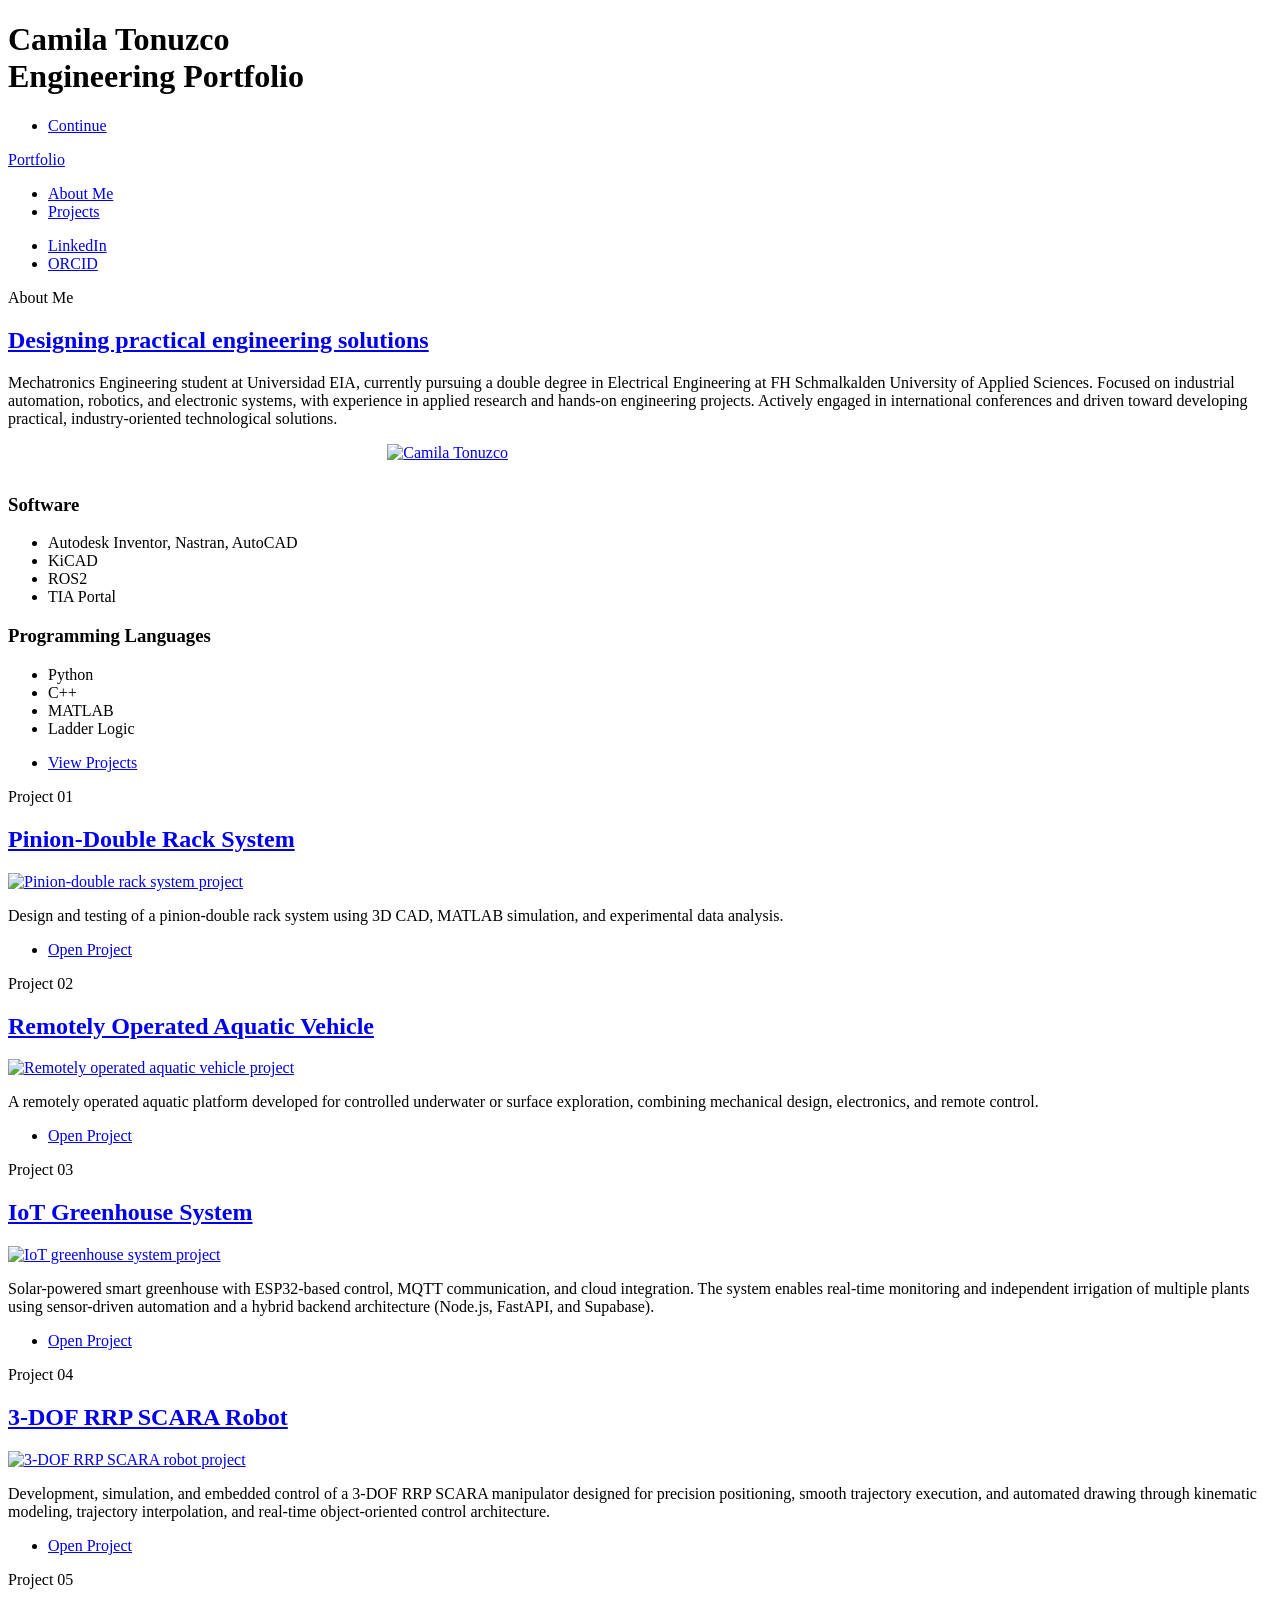
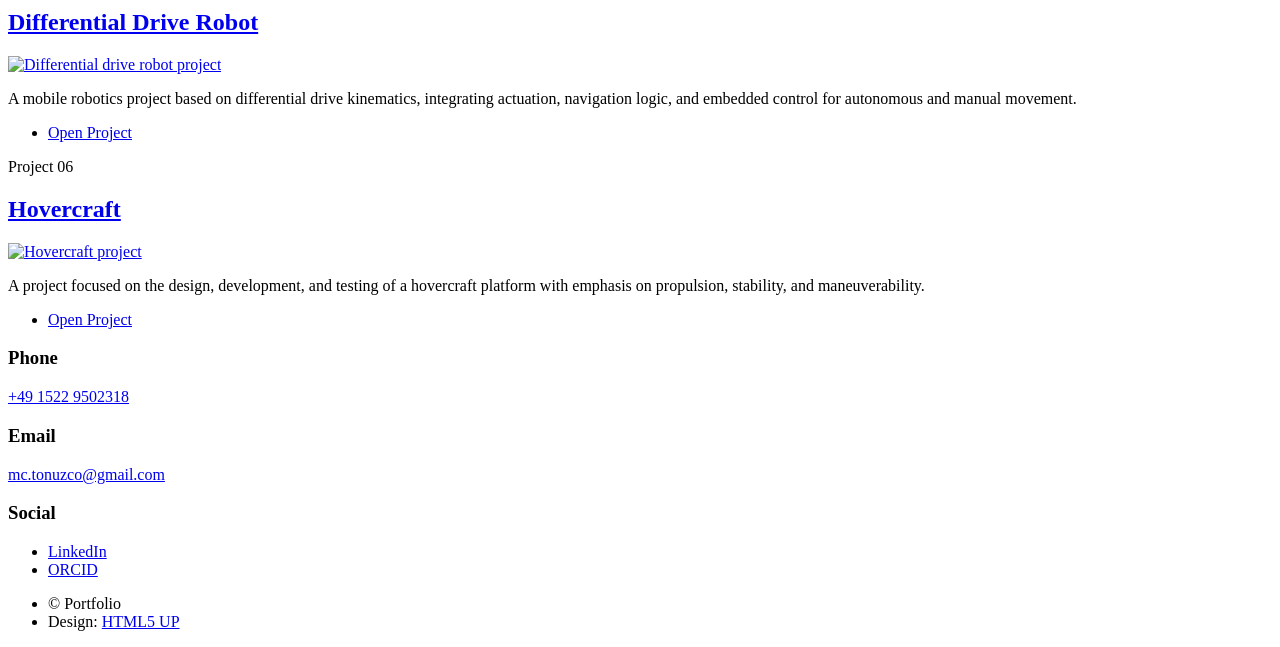
==== index.html @ 1accd260 "Add files via upload initial commit" ====
<!DOCTYPE HTML>
<!--
	Massively by HTML5 UP
	html5up.net | @ajlkn
	Free for personal and commercial use under the CCA 3.0 license (html5up.net/license)
-->
<html>
	<head>
		<title>Engineering Portfolio</title>
		<meta charset="utf-8" />
		<meta name="viewport" content="width=device-width, initial-scale=1, user-scalable=no" />
		<link rel="stylesheet" href="assets/css/main.css" />
		<noscript><link rel="stylesheet" href="assets/css/noscript.css" /></noscript>
	</head>
	<body class="is-preload">

		<!-- Wrapper -->
			<div id="wrapper" class="fade-in">

				<!-- Intro -->
					<div id="intro">
						<h1>Camila Tonuzco<br />
						Engineering Portfolio</h1>
						<ul class="actions">
							<li><a href="#header" class="button icon solid solo fa-arrow-down scrolly">Continue</a></li>
						</ul>
					</div>

				<!-- Header -->
					<header id="header">
						<a href="index.html" class="logo">Portfolio</a>
					</header>

				<!-- Nav -->
					<nav id="nav">
						<ul class="links">
							<li class="active"><a href="index.html">About Me</a></li>
							<li><a href="#projects">Projects</a></li>
						</ul>
						<ul class="icons">
							<li><a href="https://www.linkedin.com/in/camila-tonuzco-818599346" class="icon brands fa-linkedin-in"><span class="label">LinkedIn</span></a></li>
							<li><a href="https://orcid.org/" class="icon brands fa-orcid"><span class="label">ORCID</span></a></li>
						</ul>
					</nav>

				<!-- Main -->
					<div id="main">

						<!-- Featured Post -->
							<article class="post featured" id="about">
								<header class="major">
									<span class="date">About Me</span>
									<h2><a href="#about">Designing practical engineering solutions</a></h2>
									<p>Mechatronics Engineering student at Universidad EIA, currently pursuing a double degree in Electrical Engineering at FH Schmalkalden University of Applied Sciences. Focused on industrial automation, robotics, and electronic systems, with experience in applied research and hands-on engineering projects. Actively engaged in international conferences and driven toward developing practical, industry-oriented technological solutions.</p>
								</header>
								<a href="#projects" class="image main"><img src="images/Yo.jpeg" alt="Camila Tonuzco" style="width: 40%; margin: 0 auto; display: block;" /></a>
								<div class="row" style="margin-top: 2em; text-align: left;">

									<div class="col-6 col-12-small">
										<h3>Software</h3>
										<ul>
											<li>Autodesk Inventor, Nastran, AutoCAD</li>
											<li>KiCAD</li>
											<li>ROS2</li>
											<li>TIA Portal</li>
										</ul>
									</div>

									<div class="col-6 col-12-small">
										<h3>Programming Languages</h3>
										<ul>
											<li>Python</li>
											<li>C++</li>
											<li>MATLAB</li>
											<li>Ladder Logic</li>
										</ul>
									</div>

								</div>
								<ul class="actions special">
									<li><a href="#projects" class="button large scrolly">View Projects</a></li>
								</ul>
							</article>

						<!-- Posts -->
							<section class="posts" id="projects">
								<article>
									<header>
										<span class="date">Project 01</span>
										<h2><a href="pinion-double-rack-system.html">Pinion-Double Rack System</a></h2>
									</header>
									<a href="pinion-double-rack-system.html" class="image fit"><img src="images\pinion_double_rack\RealSystem (1).png" alt="Pinion-double rack system project" /></a>
									<p>Design and testing of a pinion-double rack system using 3D CAD, MATLAB simulation, and experimental data analysis.</p>
									<ul class="actions special">
										<li><a href="pinion-double-rack-system.html" class="button">Open Project</a></li>
									</ul>
								</article>
								<article>
									<header>
										<span class="date">Project 02</span>
										<h2><a href="remotely-operated-aquatic-vehicle.html">Remotely Operated Aquatic Vehicle</a></h2>
									</header>
									<a href="remotely-operated-aquatic-vehicle.html" class="image fit"><img src="images\rov\rovinside (1).jpeg" alt="Remotely operated aquatic vehicle project" /></a>
									<p>A remotely operated aquatic platform developed for controlled underwater or surface exploration, combining mechanical design, electronics, and remote control.</p>
									<ul class="actions special">
										<li><a href="remotely-operated-aquatic-vehicle.html" class="button">Open Project</a></li>
									</ul>
								</article>
								<article>
									<header>
										<span class="date">Project 03</span>
										<h2><a href="iot-greenhouse-system.html">IoT Greenhouse System</a></h2>
									</header>
									<a href="iot-greenhouse-system.html" class="image fit"><img src="images/greenhouse/Greenhouse (1).png" alt="IoT greenhouse system project" /></a>
									<p>Solar-powered smart greenhouse with ESP32-based control, MQTT communication, and cloud integration. The system enables real-time monitoring and independent irrigation of multiple plants using sensor-driven automation and a hybrid backend architecture (Node.js, FastAPI, and Supabase).</p>
									<ul class="actions special">
										<li><a href="iot-greenhouse-system.html" class="button">Open Project</a></li>
									</ul>
								</article>
								<article>
									<header>
										<span class="date">Project 04</span>
										<h2><a href="3-dof-rrp-scara-robot.html">3-DOF RRP SCARA Robot</a></h2>
									</header>
									<a href="3-dof-rrp-scara-robot.html" class="image fit"><img src="images\Scara\Scara2.jpeg" alt="3-DOF RRP SCARA robot project" /></a>
									<p>Development, simulation, and embedded control of a 3-DOF RRP SCARA manipulator designed for precision positioning, smooth trajectory execution, and automated drawing through kinematic modeling, trajectory interpolation, and real-time object-oriented control architecture.</p>
									<ul class="actions special">
										<li><a href="3-dof-rrp-scara-robot.html" class="button">Open Project</a></li>
									</ul>
								</article>
								<article>
									<header>
										<span class="date">Project 05</span>
										<h2><a href="differential-drive-robot.html">Differential Drive Robot</a></h2>
									</header>
									<a href="differential-drive-robot.html" class="image fit"><img src="images\diffdrive\diffdrive.jpeg" alt="Differential drive robot project" /></a>
									<p>A mobile robotics project based on differential drive kinematics, integrating actuation, navigation logic, and embedded control for autonomous and manual movement.</p>
									<ul class="actions special">
										<li><a href="differential-drive-robot.html" class="button">Open Project</a></li>
									</ul>
								</article>
								<article>
									<header>
										<span class="date">Project 06</span>
										<h2><a href="hovercraft.html">Hovercraft</a></h2>
									</header>
									<a href="hovercraft.html" class="image fit"><img src="images/Hovercraft/teamHover (1).jpg" alt="Hovercraft project" /></a>
									<p>A project focused on the design, development, and testing of a hovercraft platform with emphasis on propulsion, stability, and maneuverability.</p>
									<ul class="actions special">
										<li><a href="hovercraft.html" class="button">Open Project</a></li>
									</ul>
								</article>
							</section>

					</div>

				<!-- Footer -->
					<footer id="footer">
						<section class="split contact">
							<section>
								<h3>Phone</h3>
								<p><a href="tel:+4915229502318">+49 1522 9502318</a></p>
							</section>
							<section>
								<h3>Email</h3>
								<p><a href="mailto:mc.tonuzco@gmail.com">mc.tonuzco@gmail.com</a></p>
							</section>
							<section>
								<h3>Social</h3>
								<ul class="icons alt">
									<li><a href="https://www.linkedin.com/in/camila-tonuzco-818599346" class="icon brands alt fa-linkedin-in"><span class="label">LinkedIn</span></a></li>
									<li><a href="https://orcid.org/" class="icon brands alt fa-orcid"><span class="label">ORCID</span></a></li>
								</ul>
							</section>
						</section>
					</footer>

				<!-- Copyright -->
					<div id="copyright">
						<ul><li>&copy; Portfolio</li><li>Design: <a href="https://html5up.net">HTML5 UP</a></li></ul>
					</div>

			</div>

		<!-- Scripts -->
			<script src="assets/js/jquery.min.js"></script>
			<script src="assets/js/jquery.scrollex.min.js"></script>
			<script src="assets/js/jquery.scrolly.min.js"></script>
			<script src="assets/js/browser.min.js"></script>
			<script src="assets/js/breakpoints.min.js"></script>
			<script src="assets/js/util.js"></script>
			<script src="assets/js/main.js"></script>

	</body>
</html>
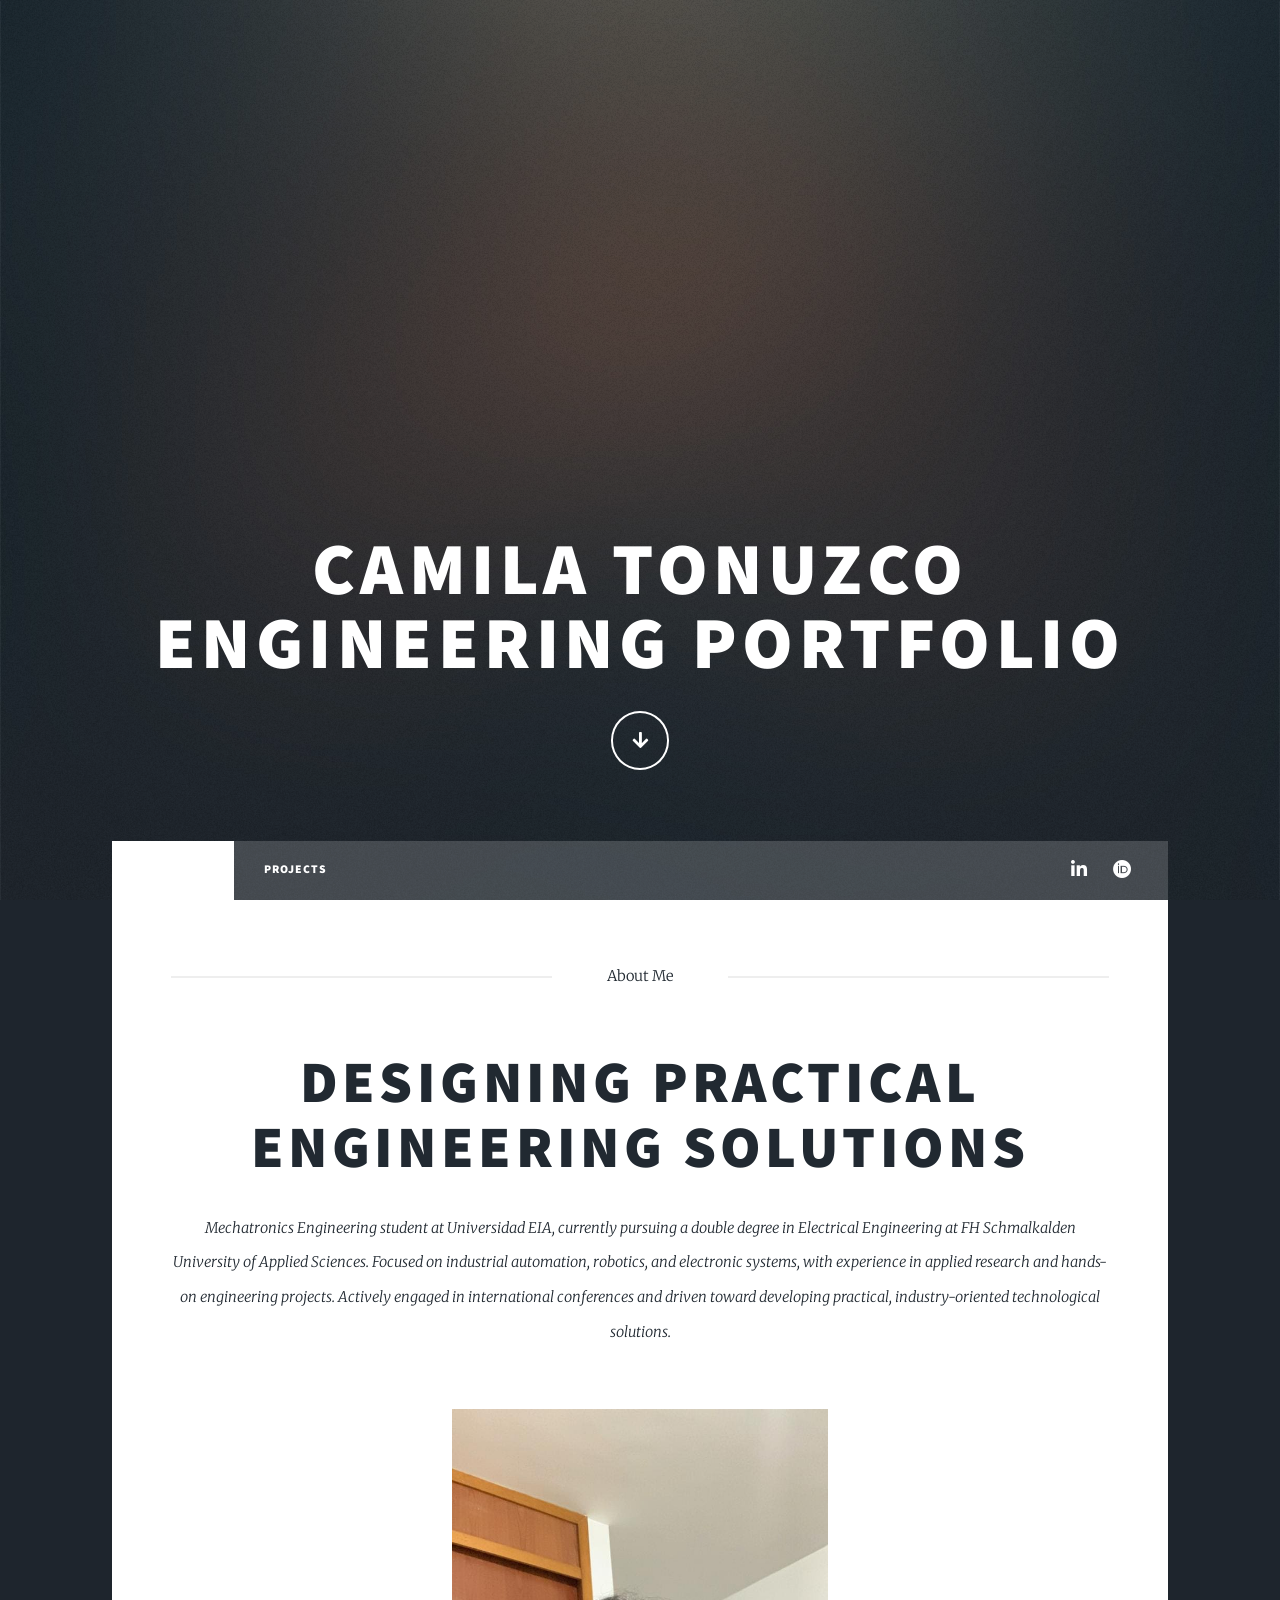
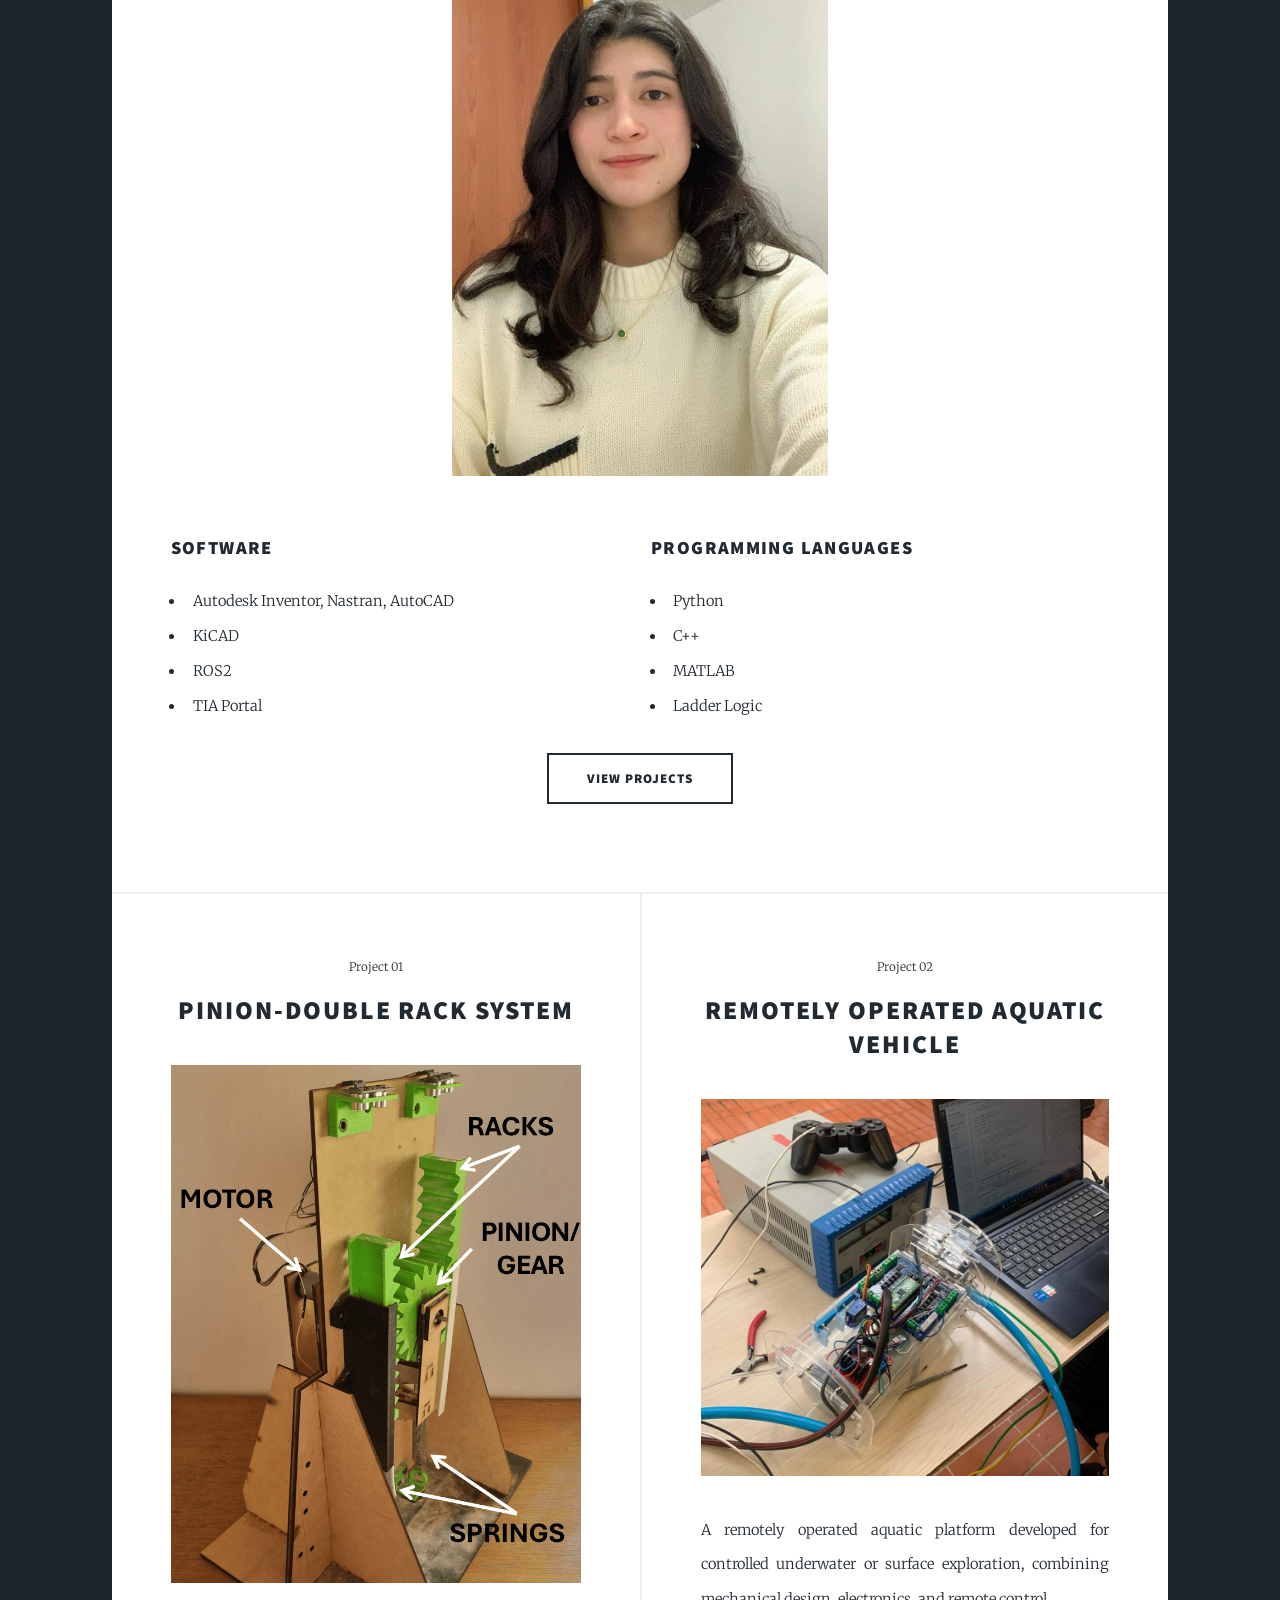
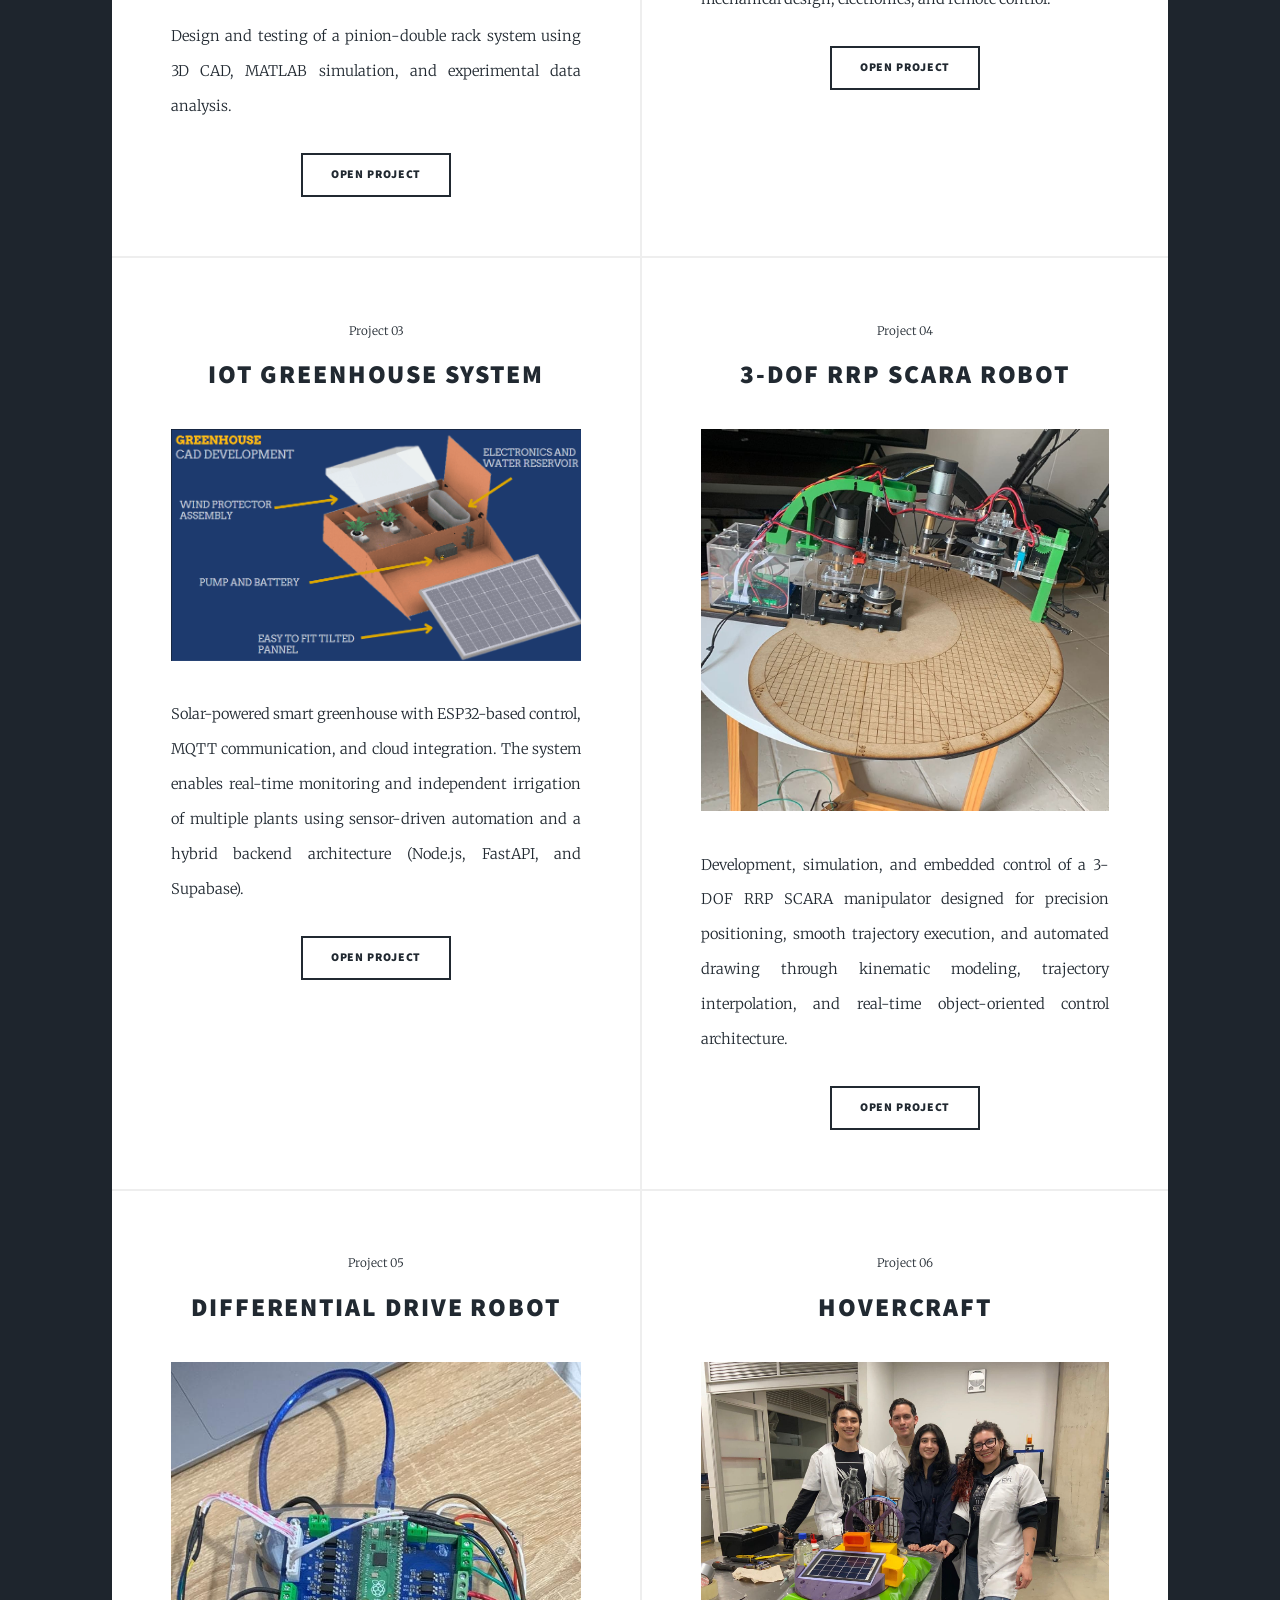
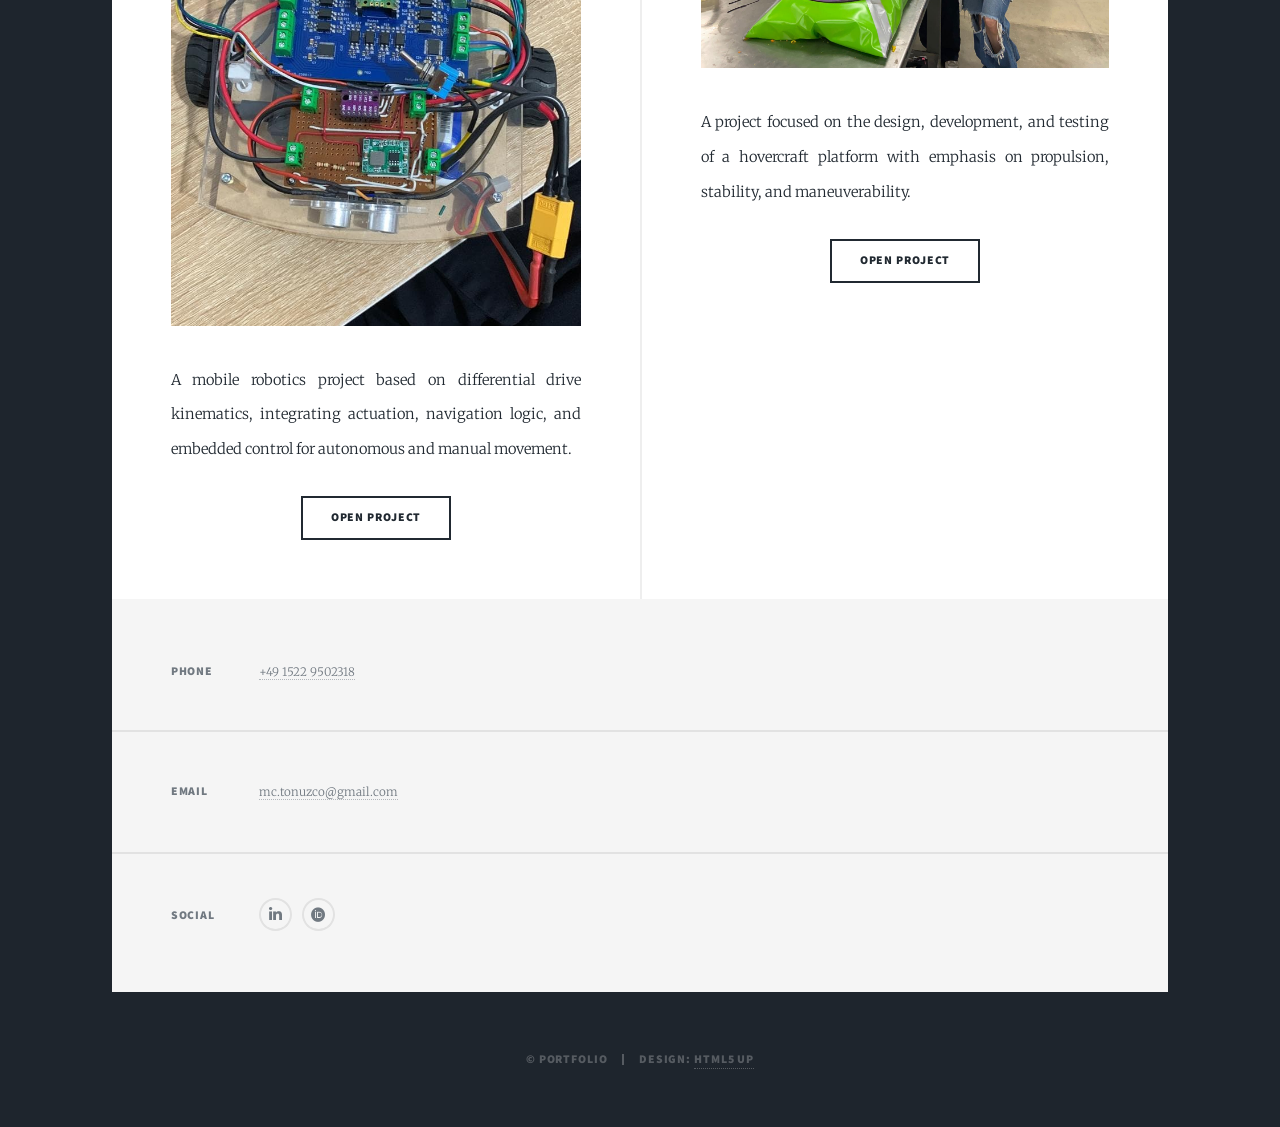
==== commit 988a59ed: "pagina web" ====
--- a/index.html
+++ b/index.html
@@ -89,7 +89,7 @@
 										<span class="date">Project 01</span>
 										<h2><a href="pinion-double-rack-system.html">Pinion-Double Rack System</a></h2>
 									</header>
-									<a href="pinion-double-rack-system.html" class="image fit"><img src="images\pinion_double_rack\RealSystem (1).png" alt="Pinion-double rack system project" /></a>
+									<a href="pinion-double-rack-system.html" class="image fit"><img src="images/pinion_double_rack/RealSystem (1).png" alt="Pinion-double rack system project" /></a>
 									<p>Design and testing of a pinion-double rack system using 3D CAD, MATLAB simulation, and experimental data analysis.</p>
 									<ul class="actions special">
 										<li><a href="pinion-double-rack-system.html" class="button">Open Project</a></li>
@@ -100,7 +100,7 @@
 										<span class="date">Project 02</span>
 										<h2><a href="remotely-operated-aquatic-vehicle.html">Remotely Operated Aquatic Vehicle</a></h2>
 									</header>
-									<a href="remotely-operated-aquatic-vehicle.html" class="image fit"><img src="images\rov\rovinside (1).jpeg" alt="Remotely operated aquatic vehicle project" /></a>
+									<a href="remotely-operated-aquatic-vehicle.html" class="image fit"><img src="images/rov/rovinside (1).jpeg" alt="Remotely operated aquatic vehicle project" /></a>
 									<p>A remotely operated aquatic platform developed for controlled underwater or surface exploration, combining mechanical design, electronics, and remote control.</p>
 									<ul class="actions special">
 										<li><a href="remotely-operated-aquatic-vehicle.html" class="button">Open Project</a></li>
@@ -122,7 +122,7 @@
 										<span class="date">Project 04</span>
 										<h2><a href="3-dof-rrp-scara-robot.html">3-DOF RRP SCARA Robot</a></h2>
 									</header>
-									<a href="3-dof-rrp-scara-robot.html" class="image fit"><img src="images\Scara\Scara2.jpeg" alt="3-DOF RRP SCARA robot project" /></a>
+									<a href="3-dof-rrp-scara-robot.html" class="image fit"><img src="images/Scara/Scara2.jpeg" alt="3-DOF RRP SCARA robot project" /></a>
 									<p>Development, simulation, and embedded control of a 3-DOF RRP SCARA manipulator designed for precision positioning, smooth trajectory execution, and automated drawing through kinematic modeling, trajectory interpolation, and real-time object-oriented control architecture.</p>
 									<ul class="actions special">
 										<li><a href="3-dof-rrp-scara-robot.html" class="button">Open Project</a></li>
@@ -133,7 +133,7 @@
 										<span class="date">Project 05</span>
 										<h2><a href="differential-drive-robot.html">Differential Drive Robot</a></h2>
 									</header>
-									<a href="differential-drive-robot.html" class="image fit"><img src="images\diffdrive\diffdrive.jpeg" alt="Differential drive robot project" /></a>
+									<a href="differential-drive-robot.html" class="image fit"><img src="images/diffdrive/diffdrive.jpeg" alt="Differential drive robot project" /></a>
 									<p>A mobile robotics project based on differential drive kinematics, integrating actuation, navigation logic, and embedded control for autonomous and manual movement.</p>
 									<ul class="actions special">
 										<li><a href="differential-drive-robot.html" class="button">Open Project</a></li>
--- a/assets/css/main.css
+++ b/assets/css/main.css
@@ -0,0 +1,4724 @@
+@import url(fontawesome-all.min.css);
+@import url("https://fonts.googleapis.com/css?family=Merriweather:300,700,300italic,700italic|Source+Sans+Pro:900");
+
+/*
+	Massively by HTML5 UP
+	html5up.net | @ajlkn
+	Free for personal and commercial use under the CCA 3.0 license (html5up.net/license)
+*/
+
+html, body, div, span, applet, object,
+iframe, h1, h2, h3, h4, h5, h6, p, blockquote,
+pre, a, abbr, acronym, address, big, cite,
+code, del, dfn, em, img, ins, kbd, q, s, samp,
+small, strike, strong, sub, sup, tt, var, b,
+u, i, center, dl, dt, dd, ol, ul, li, fieldset,
+form, label, legend, table, caption, tbody,
+tfoot, thead, tr, th, td, article, aside,
+canvas, details, embed, figure, figcaption,
+footer, header, hgroup, menu, nav, output, ruby,
+section, summary, time, mark, audio, video {
+	margin: 0;
+	padding: 0;
+	border: 0;
+	font-size: 100%;
+	font: inherit;
+	vertical-align: baseline;}
+
+article, aside, details, figcaption, figure,
+footer, header, hgroup, menu, nav, section {
+	display: block;}
+
+body {
+	line-height: 1;
+}
+
+ol, ul {
+	list-style: none;
+}
+
+blockquote, q {
+	quotes: none;
+}
+
+	blockquote:before, blockquote:after, q:before, q:after {
+		content: '';
+		content: none;
+	}
+
+table {
+	border-collapse: collapse;
+	border-spacing: 0;
+}
+
+body {
+	-webkit-text-size-adjust: none;
+}
+
+mark {
+	background-color: transparent;
+	color: inherit;
+}
+
+input::-moz-focus-inner {
+	border: 0;
+	padding: 0;
+}
+
+input, select, textarea {
+	-moz-appearance: none;
+	-webkit-appearance: none;
+	-ms-appearance: none;
+	appearance: none;
+}
+
+/* Basic */
+
+	@-ms-viewport {
+		width: device-width;
+	}
+
+	body {
+		-ms-overflow-style: scrollbar;
+	}
+
+	@media screen and (max-width: 480px) {
+
+		html, body {
+			min-width: 320px;
+		}
+
+	}
+
+	html {
+		box-sizing: border-box;
+	}
+
+	*, *:before, *:after {
+		box-sizing: inherit;
+	}
+
+	body {
+		background-color: #1e252d;
+	}
+
+		body.is-preload *, body.is-preload *:before, body.is-preload *:after {
+			-moz-animation: none !important;
+			-webkit-animation: none !important;
+			-ms-animation: none !important;
+			animation: none !important;
+			-moz-transition: none !important;
+			-webkit-transition: none !important;
+			-ms-transition: none !important;
+			transition: none !important;
+		}
+
+/* Type */
+
+	html {
+		font-size: 16pt;
+	}
+
+		@media screen and (max-width: 1680px) {
+
+			html {
+				font-size: 12pt;
+			}
+
+		}
+
+		@media screen and (max-width: 1280px) {
+
+			html {
+				font-size: 11pt;
+			}
+
+		}
+
+		@media screen and (max-width: 360px) {
+
+			html {
+				font-size: 10pt;
+			}
+
+		}
+
+	body {
+		color: #212931;
+	}
+
+	body, input, select, textarea {
+		font-family: "Merriweather", Georgia, serif;
+		font-weight: 300;
+		font-size: 1rem;
+		line-height: 2.375;
+	}
+
+	a {
+		-moz-transition: color 0.2s ease-in-out, background-color 0.2s ease-in-out, border-color 0.2s ease-in-out, box-shadow 0.2s ease-in-out;
+		-webkit-transition: color 0.2s ease-in-out, background-color 0.2s ease-in-out, border-color 0.2s ease-in-out, box-shadow 0.2s ease-in-out;
+		-ms-transition: color 0.2s ease-in-out, background-color 0.2s ease-in-out, border-color 0.2s ease-in-out, box-shadow 0.2s ease-in-out;
+		transition: color 0.2s ease-in-out, background-color 0.2s ease-in-out, border-color 0.2s ease-in-out, box-shadow 0.2s ease-in-out;
+		border-bottom: dotted 1px;
+		text-decoration: none;
+	}
+
+		a:hover {
+			border-bottom-color: transparent;
+		}
+
+	strong, b {
+		font-weight: 600;
+	}
+
+	em, i {
+		font-style: italic;
+	}
+
+	p {
+		text-align: justify;
+		margin: 0 0 2rem 0;
+	}
+
+	h1, h2, h3, h4, h5, h6 {
+		font-family: "Source Sans Pro", Helvetica, sans-serif;
+		font-weight: 900;
+		line-height: 1.5;
+		letter-spacing: 0.075em;
+		text-transform: uppercase;
+		margin: 0 0 1rem 0;
+	}
+
+		h1 a, h2 a, h3 a, h4 a, h5 a, h6 a {
+			border-bottom: 0;
+			color: inherit;
+			text-decoration: none;
+		}
+
+	h1 {
+		font-size: 4rem;
+		line-height: 1.1;
+		margin: 0 0 2rem 0;
+	}
+
+	h2 {
+		font-size: 1.75rem;
+		line-height: 1.3;
+		margin: 0 0 1.5rem 0;
+	}
+
+	h3 {
+		font-size: 1.25rem;
+		margin: 0 0 1.5rem 0;
+	}
+
+	h4 {
+		font-size: 1rem;
+	}
+
+	h5 {
+		font-size: 0.9rem;
+	}
+
+	h6 {
+		font-size: 0.8rem;
+	}
+
+	sub {
+		font-size: 0.8rem;
+		position: relative;
+		top: 0.5rem;
+	}
+
+	sup {
+		font-size: 0.8rem;
+		position: relative;
+		top: -0.5rem;
+	}
+
+	blockquote {
+		border-left: solid 4px;
+		font-style: italic;
+		margin: 0 0 2rem 0;
+		padding: 0.5rem 0 0.5rem 2rem;
+	}
+
+	code {
+		border: solid 2px;
+		font-family: "Courier New", monospace;
+		font-size: 0.9rem;
+		margin: 0 0.25rem;
+		padding: 0.25rem 0.65rem;
+	}
+
+	pre {
+		-webkit-overflow-scrolling: touch;
+		font-family: "Courier New", monospace;
+		font-size: 0.9rem;
+		margin: 0 0 2rem 0;
+	}
+
+		pre code {
+			display: block;
+			line-height: 1.75;
+			padding: 1rem 1.5rem;
+			overflow-x: auto;
+		}
+
+	hr {
+		border: 0;
+		border-bottom: solid 2px;
+		margin: 3rem 0;
+	}
+
+		hr.major {
+			margin: 5rem 0;
+		}
+
+	.align-left {
+		text-align: left;
+	}
+
+	.align-center {
+		text-align: center;
+	}
+
+	.align-right {
+		text-align: right;
+	}
+
+	input, select, textarea {
+		color: #212931;
+	}
+
+	a {
+		color: #212931;
+		border-bottom-color: rgba(33, 41, 49, 0.5);
+	}
+
+		a:hover {
+			border-bottom-color: transparent;
+			color: #18bfef !important;
+		}
+
+	strong, b {
+		color: #212931;
+	}
+
+	h1, h2, h3, h4, h5, h6 {
+		color: #212931;
+	}
+
+	blockquote {
+		border-left-color: #eeeeee;
+	}
+
+	code {
+		background: rgba(220, 220, 220, 0.25);
+		border-color: #eeeeee;
+	}
+
+	hr {
+		border-bottom-color: #eeeeee;
+	}
+
+/* Row */
+
+	.row {
+		display: flex;
+		flex-wrap: wrap;
+		box-sizing: border-box;
+		align-items: stretch;
+	}
+
+		.row > * {
+			box-sizing: border-box;
+		}
+
+		.row.gtr-uniform > * > :last-child {
+			margin-bottom: 0;
+		}
+
+		.row.aln-left {
+			justify-content: flex-start;
+		}
+
+		.row.aln-center {
+			justify-content: center;
+		}
+
+		.row.aln-right {
+			justify-content: flex-end;
+		}
+
+		.row.aln-top {
+			align-items: flex-start;
+		}
+
+		.row.aln-middle {
+			align-items: center;
+		}
+
+		.row.aln-bottom {
+			align-items: flex-end;
+		}
+
+		.row > .imp {
+			order: -1;
+		}
+
+		.row > .col-1 {
+			width: 8.33333%;
+		}
+
+		.row > .off-1 {
+			margin-left: 8.33333%;
+		}
+
+		.row > .col-2 {
+			width: 16.66667%;
+		}
+
+		.row > .off-2 {
+			margin-left: 16.66667%;
+		}
+
+		.row > .col-3 {
+			width: 25%;
+		}
+
+		.row > .off-3 {
+			margin-left: 25%;
+		}
+
+		.row > .col-4 {
+			width: 33.33333%;
+		}
+
+		.row > .off-4 {
+			margin-left: 33.33333%;
+		}
+
+		.row > .col-5 {
+			width: 41.66667%;
+		}
+
+		.row > .off-5 {
+			margin-left: 41.66667%;
+		}
+
+		.row > .col-6 {
+			width: 50%;
+		}
+
+		.row > .off-6 {
+			margin-left: 50%;
+		}
+
+		.row > .col-7 {
+			width: 58.33333%;
+		}
+
+		.row > .off-7 {
+			margin-left: 58.33333%;
+		}
+
+		.row > .col-8 {
+			width: 66.66667%;
+		}
+
+		.row > .off-8 {
+			margin-left: 66.66667%;
+		}
+
+		.row > .col-9 {
+			width: 75%;
+		}
+
+		.row > .off-9 {
+			margin-left: 75%;
+		}
+
+		.row > .col-10 {
+			width: 83.33333%;
+		}
+
+		.row > .off-10 {
+			margin-left: 83.33333%;
+		}
+
+		.row > .col-11 {
+			width: 91.66667%;
+		}
+
+		.row > .off-11 {
+			margin-left: 91.66667%;
+		}
+
+		.row > .col-12 {
+			width: 100%;
+		}
+
+		.row > .off-12 {
+			margin-left: 100%;
+		}
+
+		.row.gtr-0 {
+			margin-top: 0;
+			margin-left: 0rem;
+		}
+
+			.row.gtr-0 > * {
+				padding: 0 0 0 0rem;
+			}
+
+			.row.gtr-0.gtr-uniform {
+				margin-top: 0rem;
+			}
+
+				.row.gtr-0.gtr-uniform > * {
+					padding-top: 0rem;
+				}
+
+		.row.gtr-25 {
+			margin-top: 0;
+			margin-left: -0.375rem;
+		}
+
+			.row.gtr-25 > * {
+				padding: 0 0 0 0.375rem;
+			}
+
+			.row.gtr-25.gtr-uniform {
+				margin-top: -0.375rem;
+			}
+
+				.row.gtr-25.gtr-uniform > * {
+					padding-top: 0.375rem;
+				}
+
+		.row.gtr-50 {
+			margin-top: 0;
+			margin-left: -0.75rem;
+		}
+
+			.row.gtr-50 > * {
+				padding: 0 0 0 0.75rem;
+			}
+
+			.row.gtr-50.gtr-uniform {
+				margin-top: -0.75rem;
+			}
+
+				.row.gtr-50.gtr-uniform > * {
+					padding-top: 0.75rem;
+				}
+
+		.row {
+			margin-top: 0;
+			margin-left: -1.5rem;
+		}
+
+			.row > * {
+				padding: 0 0 0 1.5rem;
+			}
+
+			.row.gtr-uniform {
+				margin-top: -1.5rem;
+			}
+
+				.row.gtr-uniform > * {
+					padding-top: 1.5rem;
+				}
+
+		.row.gtr-150 {
+			margin-top: 0;
+			margin-left: -2.25rem;
+		}
+
+			.row.gtr-150 > * {
+				padding: 0 0 0 2.25rem;
+			}
+
+			.row.gtr-150.gtr-uniform {
+				margin-top: -2.25rem;
+			}
+
+				.row.gtr-150.gtr-uniform > * {
+					padding-top: 2.25rem;
+				}
+
+		.row.gtr-200 {
+			margin-top: 0;
+			margin-left: -3rem;
+		}
+
+			.row.gtr-200 > * {
+				padding: 0 0 0 3rem;
+			}
+
+			.row.gtr-200.gtr-uniform {
+				margin-top: -3rem;
+			}
+
+				.row.gtr-200.gtr-uniform > * {
+					padding-top: 3rem;
+				}
+
+		@media screen and (max-width: 1680px) {
+
+			.row {
+				display: flex;
+				flex-wrap: wrap;
+				box-sizing: border-box;
+				align-items: stretch;
+			}
+
+				.row > * {
+					box-sizing: border-box;
+				}
+
+				.row.gtr-uniform > * > :last-child {
+					margin-bottom: 0;
+				}
+
+				.row.aln-left {
+					justify-content: flex-start;
+				}
+
+				.row.aln-center {
+					justify-content: center;
+				}
+
+				.row.aln-right {
+					justify-content: flex-end;
+				}
+
+				.row.aln-top {
+					align-items: flex-start;
+				}
+
+				.row.aln-middle {
+					align-items: center;
+				}
+
+				.row.aln-bottom {
+					align-items: flex-end;
+				}
+
+				.row > .imp-xlarge {
+					order: -1;
+				}
+
+				.row > .col-1-xlarge {
+					width: 8.33333%;
+				}
+
+				.row > .off-1-xlarge {
+					margin-left: 8.33333%;
+				}
+
+				.row > .col-2-xlarge {
+					width: 16.66667%;
+				}
+
+				.row > .off-2-xlarge {
+					margin-left: 16.66667%;
+				}
+
+				.row > .col-3-xlarge {
+					width: 25%;
+				}
+
+				.row > .off-3-xlarge {
+					margin-left: 25%;
+				}
+
+				.row > .col-4-xlarge {
+					width: 33.33333%;
+				}
+
+				.row > .off-4-xlarge {
+					margin-left: 33.33333%;
+				}
+
+				.row > .col-5-xlarge {
+					width: 41.66667%;
+				}
+
+				.row > .off-5-xlarge {
+					margin-left: 41.66667%;
+				}
+
+				.row > .col-6-xlarge {
+					width: 50%;
+				}
+
+				.row > .off-6-xlarge {
+					margin-left: 50%;
+				}
+
+				.row > .col-7-xlarge {
+					width: 58.33333%;
+				}
+
+				.row > .off-7-xlarge {
+					margin-left: 58.33333%;
+				}
+
+				.row > .col-8-xlarge {
+					width: 66.66667%;
+				}
+
+				.row > .off-8-xlarge {
+					margin-left: 66.66667%;
+				}
+
+				.row > .col-9-xlarge {
+					width: 75%;
+				}
+
+				.row > .off-9-xlarge {
+					margin-left: 75%;
+				}
+
+				.row > .col-10-xlarge {
+					width: 83.33333%;
+				}
+
+				.row > .off-10-xlarge {
+					margin-left: 83.33333%;
+				}
+
+				.row > .col-11-xlarge {
+					width: 91.66667%;
+				}
+
+				.row > .off-11-xlarge {
+					margin-left: 91.66667%;
+				}
+
+				.row > .col-12-xlarge {
+					width: 100%;
+				}
+
+				.row > .off-12-xlarge {
+					margin-left: 100%;
+				}
+
+				.row.gtr-0 {
+					margin-top: 0;
+					margin-left: 0rem;
+				}
+
+					.row.gtr-0 > * {
+						padding: 0 0 0 0rem;
+					}
+
+					.row.gtr-0.gtr-uniform {
+						margin-top: 0rem;
+					}
+
+						.row.gtr-0.gtr-uniform > * {
+							padding-top: 0rem;
+						}
+
+				.row.gtr-25 {
+					margin-top: 0;
+					margin-left: -0.375rem;
+				}
+
+					.row.gtr-25 > * {
+						padding: 0 0 0 0.375rem;
+					}
+
+					.row.gtr-25.gtr-uniform {
+						margin-top: -0.375rem;
+					}
+
+						.row.gtr-25.gtr-uniform > * {
+							padding-top: 0.375rem;
+						}
+
+				.row.gtr-50 {
+					margin-top: 0;
+					margin-left: -0.75rem;
+				}
+
+					.row.gtr-50 > * {
+						padding: 0 0 0 0.75rem;
+					}
+
+					.row.gtr-50.gtr-uniform {
+						margin-top: -0.75rem;
+					}
+
+						.row.gtr-50.gtr-uniform > * {
+							padding-top: 0.75rem;
+						}
+
+				.row {
+					margin-top: 0;
+					margin-left: -1.5rem;
+				}
+
+					.row > * {
+						padding: 0 0 0 1.5rem;
+					}
+
+					.row.gtr-uniform {
+						margin-top: -1.5rem;
+					}
+
+						.row.gtr-uniform > * {
+							padding-top: 1.5rem;
+						}
+
+				.row.gtr-150 {
+					margin-top: 0;
+					margin-left: -2.25rem;
+				}
+
+					.row.gtr-150 > * {
+						padding: 0 0 0 2.25rem;
+					}
+
+					.row.gtr-150.gtr-uniform {
+						margin-top: -2.25rem;
+					}
+
+						.row.gtr-150.gtr-uniform > * {
+							padding-top: 2.25rem;
+						}
+
+				.row.gtr-200 {
+					margin-top: 0;
+					margin-left: -3rem;
+				}
+
+					.row.gtr-200 > * {
+						padding: 0 0 0 3rem;
+					}
+
+					.row.gtr-200.gtr-uniform {
+						margin-top: -3rem;
+					}
+
+						.row.gtr-200.gtr-uniform > * {
+							padding-top: 3rem;
+						}
+
+		}
+
+		@media screen and (max-width: 1280px) {
+
+			.row {
+				display: flex;
+				flex-wrap: wrap;
+				box-sizing: border-box;
+				align-items: stretch;
+			}
+
+				.row > * {
+					box-sizing: border-box;
+				}
+
+				.row.gtr-uniform > * > :last-child {
+					margin-bottom: 0;
+				}
+
+				.row.aln-left {
+					justify-content: flex-start;
+				}
+
+				.row.aln-center {
+					justify-content: center;
+				}
+
+				.row.aln-right {
+					justify-content: flex-end;
+				}
+
+				.row.aln-top {
+					align-items: flex-start;
+				}
+
+				.row.aln-middle {
+					align-items: center;
+				}
+
+				.row.aln-bottom {
+					align-items: flex-end;
+				}
+
+				.row > .imp-large {
+					order: -1;
+				}
+
+				.row > .col-1-large {
+					width: 8.33333%;
+				}
+
+				.row > .off-1-large {
+					margin-left: 8.33333%;
+				}
+
+				.row > .col-2-large {
+					width: 16.66667%;
+				}
+
+				.row > .off-2-large {
+					margin-left: 16.66667%;
+				}
+
+				.row > .col-3-large {
+					width: 25%;
+				}
+
+				.row > .off-3-large {
+					margin-left: 25%;
+				}
+
+				.row > .col-4-large {
+					width: 33.33333%;
+				}
+
+				.row > .off-4-large {
+					margin-left: 33.33333%;
+				}
+
+				.row > .col-5-large {
+					width: 41.66667%;
+				}
+
+				.row > .off-5-large {
+					margin-left: 41.66667%;
+				}
+
+				.row > .col-6-large {
+					width: 50%;
+				}
+
+				.row > .off-6-large {
+					margin-left: 50%;
+				}
+
+				.row > .col-7-large {
+					width: 58.33333%;
+				}
+
+				.row > .off-7-large {
+					margin-left: 58.33333%;
+				}
+
+				.row > .col-8-large {
+					width: 66.66667%;
+				}
+
+				.row > .off-8-large {
+					margin-left: 66.66667%;
+				}
+
+				.row > .col-9-large {
+					width: 75%;
+				}
+
+				.row > .off-9-large {
+					margin-left: 75%;
+				}
+
+				.row > .col-10-large {
+					width: 83.33333%;
+				}
+
+				.row > .off-10-large {
+					margin-left: 83.33333%;
+				}
+
+				.row > .col-11-large {
+					width: 91.66667%;
+				}
+
+				.row > .off-11-large {
+					margin-left: 91.66667%;
+				}
+
+				.row > .col-12-large {
+					width: 100%;
+				}
+
+				.row > .off-12-large {
+					margin-left: 100%;
+				}
+
+				.row.gtr-0 {
+					margin-top: 0;
+					margin-left: 0rem;
+				}
+
+					.row.gtr-0 > * {
+						padding: 0 0 0 0rem;
+					}
+
+					.row.gtr-0.gtr-uniform {
+						margin-top: 0rem;
+					}
+
+						.row.gtr-0.gtr-uniform > * {
+							padding-top: 0rem;
+						}
+
+				.row.gtr-25 {
+					margin-top: 0;
+					margin-left: -0.375rem;
+				}
+
+					.row.gtr-25 > * {
+						padding: 0 0 0 0.375rem;
+					}
+
+					.row.gtr-25.gtr-uniform {
+						margin-top: -0.375rem;
+					}
+
+						.row.gtr-25.gtr-uniform > * {
+							padding-top: 0.375rem;
+						}
+
+				.row.gtr-50 {
+					margin-top: 0;
+					margin-left: -0.75rem;
+				}
+
+					.row.gtr-50 > * {
+						padding: 0 0 0 0.75rem;
+					}
+
+					.row.gtr-50.gtr-uniform {
+						margin-top: -0.75rem;
+					}
+
+						.row.gtr-50.gtr-uniform > * {
+							padding-top: 0.75rem;
+						}
+
+				.row {
+					margin-top: 0;
+					margin-left: -1.5rem;
+				}
+
+					.row > * {
+						padding: 0 0 0 1.5rem;
+					}
+
+					.row.gtr-uniform {
+						margin-top: -1.5rem;
+					}
+
+						.row.gtr-uniform > * {
+							padding-top: 1.5rem;
+						}
+
+				.row.gtr-150 {
+					margin-top: 0;
+					margin-left: -2.25rem;
+				}
+
+					.row.gtr-150 > * {
+						padding: 0 0 0 2.25rem;
+					}
+
+					.row.gtr-150.gtr-uniform {
+						margin-top: -2.25rem;
+					}
+
+						.row.gtr-150.gtr-uniform > * {
+							padding-top: 2.25rem;
+						}
+
+				.row.gtr-200 {
+					margin-top: 0;
+					margin-left: -3rem;
+				}
+
+					.row.gtr-200 > * {
+						padding: 0 0 0 3rem;
+					}
+
+					.row.gtr-200.gtr-uniform {
+						margin-top: -3rem;
+					}
+
+						.row.gtr-200.gtr-uniform > * {
+							padding-top: 3rem;
+						}
+
+		}
+
+		@media screen and (max-width: 980px) {
+
+			.row {
+				display: flex;
+				flex-wrap: wrap;
+				box-sizing: border-box;
+				align-items: stretch;
+			}
+
+				.row > * {
+					box-sizing: border-box;
+				}
+
+				.row.gtr-uniform > * > :last-child {
+					margin-bottom: 0;
+				}
+
+				.row.aln-left {
+					justify-content: flex-start;
+				}
+
+				.row.aln-center {
+					justify-content: center;
+				}
+
+				.row.aln-right {
+					justify-content: flex-end;
+				}
+
+				.row.aln-top {
+					align-items: flex-start;
+				}
+
+				.row.aln-middle {
+					align-items: center;
+				}
+
+				.row.aln-bottom {
+					align-items: flex-end;
+				}
+
+				.row > .imp-medium {
+					order: -1;
+				}
+
+				.row > .col-1-medium {
+					width: 8.33333%;
+				}
+
+				.row > .off-1-medium {
+					margin-left: 8.33333%;
+				}
+
+				.row > .col-2-medium {
+					width: 16.66667%;
+				}
+
+				.row > .off-2-medium {
+					margin-left: 16.66667%;
+				}
+
+				.row > .col-3-medium {
+					width: 25%;
+				}
+
+				.row > .off-3-medium {
+					margin-left: 25%;
+				}
+
+				.row > .col-4-medium {
+					width: 33.33333%;
+				}
+
+				.row > .off-4-medium {
+					margin-left: 33.33333%;
+				}
+
+				.row > .col-5-medium {
+					width: 41.66667%;
+				}
+
+				.row > .off-5-medium {
+					margin-left: 41.66667%;
+				}
+
+				.row > .col-6-medium {
+					width: 50%;
+				}
+
+				.row > .off-6-medium {
+					margin-left: 50%;
+				}
+
+				.row > .col-7-medium {
+					width: 58.33333%;
+				}
+
+				.row > .off-7-medium {
+					margin-left: 58.33333%;
+				}
+
+				.row > .col-8-medium {
+					width: 66.66667%;
+				}
+
+				.row > .off-8-medium {
+					margin-left: 66.66667%;
+				}
+
+				.row > .col-9-medium {
+					width: 75%;
+				}
+
+				.row > .off-9-medium {
+					margin-left: 75%;
+				}
+
+				.row > .col-10-medium {
+					width: 83.33333%;
+				}
+
+				.row > .off-10-medium {
+					margin-left: 83.33333%;
+				}
+
+				.row > .col-11-medium {
+					width: 91.66667%;
+				}
+
+				.row > .off-11-medium {
+					margin-left: 91.66667%;
+				}
+
+				.row > .col-12-medium {
+					width: 100%;
+				}
+
+				.row > .off-12-medium {
+					margin-left: 100%;
+				}
+
+				.row.gtr-0 {
+					margin-top: 0;
+					margin-left: 0rem;
+				}
+
+					.row.gtr-0 > * {
+						padding: 0 0 0 0rem;
+					}
+
+					.row.gtr-0.gtr-uniform {
+						margin-top: 0rem;
+					}
+
+						.row.gtr-0.gtr-uniform > * {
+							padding-top: 0rem;
+						}
+
+				.row.gtr-25 {
+					margin-top: 0;
+					margin-left: -0.375rem;
+				}
+
+					.row.gtr-25 > * {
+						padding: 0 0 0 0.375rem;
+					}
+
+					.row.gtr-25.gtr-uniform {
+						margin-top: -0.375rem;
+					}
+
+						.row.gtr-25.gtr-uniform > * {
+							padding-top: 0.375rem;
+						}
+
+				.row.gtr-50 {
+					margin-top: 0;
+					margin-left: -0.75rem;
+				}
+
+					.row.gtr-50 > * {
+						padding: 0 0 0 0.75rem;
+					}
+
+					.row.gtr-50.gtr-uniform {
+						margin-top: -0.75rem;
+					}
+
+						.row.gtr-50.gtr-uniform > * {
+							padding-top: 0.75rem;
+						}
+
+				.row {
+					margin-top: 0;
+					margin-left: -1.5rem;
+				}
+
+					.row > * {
+						padding: 0 0 0 1.5rem;
+					}
+
+					.row.gtr-uniform {
+						margin-top: -1.5rem;
+					}
+
+						.row.gtr-uniform > * {
+							padding-top: 1.5rem;
+						}
+
+				.row.gtr-150 {
+					margin-top: 0;
+					margin-left: -2.25rem;
+				}
+
+					.row.gtr-150 > * {
+						padding: 0 0 0 2.25rem;
+					}
+
+					.row.gtr-150.gtr-uniform {
+						margin-top: -2.25rem;
+					}
+
+						.row.gtr-150.gtr-uniform > * {
+							padding-top: 2.25rem;
+						}
+
+				.row.gtr-200 {
+					margin-top: 0;
+					margin-left: -3rem;
+				}
+
+					.row.gtr-200 > * {
+						padding: 0 0 0 3rem;
+					}
+
+					.row.gtr-200.gtr-uniform {
+						margin-top: -3rem;
+					}
+
+						.row.gtr-200.gtr-uniform > * {
+							padding-top: 3rem;
+						}
+
+		}
+
+		@media screen and (max-width: 736px) {
+
+			.row {
+				display: flex;
+				flex-wrap: wrap;
+				box-sizing: border-box;
+				align-items: stretch;
+			}
+
+				.row > * {
+					box-sizing: border-box;
+				}
+
+				.row.gtr-uniform > * > :last-child {
+					margin-bottom: 0;
+				}
+
+				.row.aln-left {
+					justify-content: flex-start;
+				}
+
+				.row.aln-center {
+					justify-content: center;
+				}
+
+				.row.aln-right {
+					justify-content: flex-end;
+				}
+
+				.row.aln-top {
+					align-items: flex-start;
+				}
+
+				.row.aln-middle {
+					align-items: center;
+				}
+
+				.row.aln-bottom {
+					align-items: flex-end;
+				}
+
+				.row > .imp-small {
+					order: -1;
+				}
+
+				.row > .col-1-small {
+					width: 8.33333%;
+				}
+
+				.row > .off-1-small {
+					margin-left: 8.33333%;
+				}
+
+				.row > .col-2-small {
+					width: 16.66667%;
+				}
+
+				.row > .off-2-small {
+					margin-left: 16.66667%;
+				}
+
+				.row > .col-3-small {
+					width: 25%;
+				}
+
+				.row > .off-3-small {
+					margin-left: 25%;
+				}
+
+				.row > .col-4-small {
+					width: 33.33333%;
+				}
+
+				.row > .off-4-small {
+					margin-left: 33.33333%;
+				}
+
+				.row > .col-5-small {
+					width: 41.66667%;
+				}
+
+				.row > .off-5-small {
+					margin-left: 41.66667%;
+				}
+
+				.row > .col-6-small {
+					width: 50%;
+				}
+
+				.row > .off-6-small {
+					margin-left: 50%;
+				}
+
+				.row > .col-7-small {
+					width: 58.33333%;
+				}
+
+				.row > .off-7-small {
+					margin-left: 58.33333%;
+				}
+
+				.row > .col-8-small {
+					width: 66.66667%;
+				}
+
+				.row > .off-8-small {
+					margin-left: 66.66667%;
+				}
+
+				.row > .col-9-small {
+					width: 75%;
+				}
+
+				.row > .off-9-small {
+					margin-left: 75%;
+				}
+
+				.row > .col-10-small {
+					width: 83.33333%;
+				}
+
+				.row > .off-10-small {
+					margin-left: 83.33333%;
+				}
+
+				.row > .col-11-small {
+					width: 91.66667%;
+				}
+
+				.row > .off-11-small {
+					margin-left: 91.66667%;
+				}
+
+				.row > .col-12-small {
+					width: 100%;
+				}
+
+				.row > .off-12-small {
+					margin-left: 100%;
+				}
+
+				.row.gtr-0 {
+					margin-top: 0;
+					margin-left: 0rem;
+				}
+
+					.row.gtr-0 > * {
+						padding: 0 0 0 0rem;
+					}
+
+					.row.gtr-0.gtr-uniform {
+						margin-top: 0rem;
+					}
+
+						.row.gtr-0.gtr-uniform > * {
+							padding-top: 0rem;
+						}
+
+				.row.gtr-25 {
+					margin-top: 0;
+					margin-left: -0.375rem;
+				}
+
+					.row.gtr-25 > * {
+						padding: 0 0 0 0.375rem;
+					}
+
+					.row.gtr-25.gtr-uniform {
+						margin-top: -0.375rem;
+					}
+
+						.row.gtr-25.gtr-uniform > * {
+							padding-top: 0.375rem;
+						}
+
+				.row.gtr-50 {
+					margin-top: 0;
+					margin-left: -0.75rem;
+				}
+
+					.row.gtr-50 > * {
+						padding: 0 0 0 0.75rem;
+					}
+
+					.row.gtr-50.gtr-uniform {
+						margin-top: -0.75rem;
+					}
+
+						.row.gtr-50.gtr-uniform > * {
+							padding-top: 0.75rem;
+						}
+
+				.row {
+					margin-top: 0;
+					margin-left: -1.5rem;
+				}
+
+					.row > * {
+						padding: 0 0 0 1.5rem;
+					}
+
+					.row.gtr-uniform {
+						margin-top: -1.5rem;
+					}
+
+						.row.gtr-uniform > * {
+							padding-top: 1.5rem;
+						}
+
+				.row.gtr-150 {
+					margin-top: 0;
+					margin-left: -2.25rem;
+				}
+
+					.row.gtr-150 > * {
+						padding: 0 0 0 2.25rem;
+					}
+
+					.row.gtr-150.gtr-uniform {
+						margin-top: -2.25rem;
+					}
+
+						.row.gtr-150.gtr-uniform > * {
+							padding-top: 2.25rem;
+						}
+
+				.row.gtr-200 {
+					margin-top: 0;
+					margin-left: -3rem;
+				}
+
+					.row.gtr-200 > * {
+						padding: 0 0 0 3rem;
+					}
+
+					.row.gtr-200.gtr-uniform {
+						margin-top: -3rem;
+					}
+
+						.row.gtr-200.gtr-uniform > * {
+							padding-top: 3rem;
+						}
+
+		}
+
+		@media screen and (max-width: 480px) {
+
+			.row {
+				display: flex;
+				flex-wrap: wrap;
+				box-sizing: border-box;
+				align-items: stretch;
+			}
+
+				.row > * {
+					box-sizing: border-box;
+				}
+
+				.row.gtr-uniform > * > :last-child {
+					margin-bottom: 0;
+				}
+
+				.row.aln-left {
+					justify-content: flex-start;
+				}
+
+				.row.aln-center {
+					justify-content: center;
+				}
+
+				.row.aln-right {
+					justify-content: flex-end;
+				}
+
+				.row.aln-top {
+					align-items: flex-start;
+				}
+
+				.row.aln-middle {
+					align-items: center;
+				}
+
+				.row.aln-bottom {
+					align-items: flex-end;
+				}
+
+				.row > .imp-xsmall {
+					order: -1;
+				}
+
+				.row > .col-1-xsmall {
+					width: 8.33333%;
+				}
+
+				.row > .off-1-xsmall {
+					margin-left: 8.33333%;
+				}
+
+				.row > .col-2-xsmall {
+					width: 16.66667%;
+				}
+
+				.row > .off-2-xsmall {
+					margin-left: 16.66667%;
+				}
+
+				.row > .col-3-xsmall {
+					width: 25%;
+				}
+
+				.row > .off-3-xsmall {
+					margin-left: 25%;
+				}
+
+				.row > .col-4-xsmall {
+					width: 33.33333%;
+				}
+
+				.row > .off-4-xsmall {
+					margin-left: 33.33333%;
+				}
+
+				.row > .col-5-xsmall {
+					width: 41.66667%;
+				}
+
+				.row > .off-5-xsmall {
+					margin-left: 41.66667%;
+				}
+
+				.row > .col-6-xsmall {
+					width: 50%;
+				}
+
+				.row > .off-6-xsmall {
+					margin-left: 50%;
+				}
+
+				.row > .col-7-xsmall {
+					width: 58.33333%;
+				}
+
+				.row > .off-7-xsmall {
+					margin-left: 58.33333%;
+				}
+
+				.row > .col-8-xsmall {
+					width: 66.66667%;
+				}
+
+				.row > .off-8-xsmall {
+					margin-left: 66.66667%;
+				}
+
+				.row > .col-9-xsmall {
+					width: 75%;
+				}
+
+				.row > .off-9-xsmall {
+					margin-left: 75%;
+				}
+
+				.row > .col-10-xsmall {
+					width: 83.33333%;
+				}
+
+				.row > .off-10-xsmall {
+					margin-left: 83.33333%;
+				}
+
+				.row > .col-11-xsmall {
+					width: 91.66667%;
+				}
+
+				.row > .off-11-xsmall {
+					margin-left: 91.66667%;
+				}
+
+				.row > .col-12-xsmall {
+					width: 100%;
+				}
+
+				.row > .off-12-xsmall {
+					margin-left: 100%;
+				}
+
+				.row.gtr-0 {
+					margin-top: 0;
+					margin-left: 0rem;
+				}
+
+					.row.gtr-0 > * {
+						padding: 0 0 0 0rem;
+					}
+
+					.row.gtr-0.gtr-uniform {
+						margin-top: 0rem;
+					}
+
+						.row.gtr-0.gtr-uniform > * {
+							padding-top: 0rem;
+						}
+
+				.row.gtr-25 {
+					margin-top: 0;
+					margin-left: -0.375rem;
+				}
+
+					.row.gtr-25 > * {
+						padding: 0 0 0 0.375rem;
+					}
+
+					.row.gtr-25.gtr-uniform {
+						margin-top: -0.375rem;
+					}
+
+						.row.gtr-25.gtr-uniform > * {
+							padding-top: 0.375rem;
+						}
+
+				.row.gtr-50 {
+					margin-top: 0;
+					margin-left: -0.75rem;
+				}
+
+					.row.gtr-50 > * {
+						padding: 0 0 0 0.75rem;
+					}
+
+					.row.gtr-50.gtr-uniform {
+						margin-top: -0.75rem;
+					}
+
+						.row.gtr-50.gtr-uniform > * {
+							padding-top: 0.75rem;
+						}
+
+				.row {
+					margin-top: 0;
+					margin-left: -1.5rem;
+				}
+
+					.row > * {
+						padding: 0 0 0 1.5rem;
+					}
+
+					.row.gtr-uniform {
+						margin-top: -1.5rem;
+					}
+
+						.row.gtr-uniform > * {
+							padding-top: 1.5rem;
+						}
+
+				.row.gtr-150 {
+					margin-top: 0;
+					margin-left: -2.25rem;
+				}
+
+					.row.gtr-150 > * {
+						padding: 0 0 0 2.25rem;
+					}
+
+					.row.gtr-150.gtr-uniform {
+						margin-top: -2.25rem;
+					}
+
+						.row.gtr-150.gtr-uniform > * {
+							padding-top: 2.25rem;
+						}
+
+				.row.gtr-200 {
+					margin-top: 0;
+					margin-left: -3rem;
+				}
+
+					.row.gtr-200 > * {
+						padding: 0 0 0 3rem;
+					}
+
+					.row.gtr-200.gtr-uniform {
+						margin-top: -3rem;
+					}
+
+						.row.gtr-200.gtr-uniform > * {
+							padding-top: 3rem;
+						}
+
+		}
+
+		@media screen and (max-width: 360px) {
+
+			.row {
+				display: flex;
+				flex-wrap: wrap;
+				box-sizing: border-box;
+				align-items: stretch;
+			}
+
+				.row > * {
+					box-sizing: border-box;
+				}
+
+				.row.gtr-uniform > * > :last-child {
+					margin-bottom: 0;
+				}
+
+				.row.aln-left {
+					justify-content: flex-start;
+				}
+
+				.row.aln-center {
+					justify-content: center;
+				}
+
+				.row.aln-right {
+					justify-content: flex-end;
+				}
+
+				.row.aln-top {
+					align-items: flex-start;
+				}
+
+				.row.aln-middle {
+					align-items: center;
+				}
+
+				.row.aln-bottom {
+					align-items: flex-end;
+				}
+
+				.row > .imp-xxsmall {
+					order: -1;
+				}
+
+				.row > .col-1-xxsmall {
+					width: 8.33333%;
+				}
+
+				.row > .off-1-xxsmall {
+					margin-left: 8.33333%;
+				}
+
+				.row > .col-2-xxsmall {
+					width: 16.66667%;
+				}
+
+				.row > .off-2-xxsmall {
+					margin-left: 16.66667%;
+				}
+
+				.row > .col-3-xxsmall {
+					width: 25%;
+				}
+
+				.row > .off-3-xxsmall {
+					margin-left: 25%;
+				}
+
+				.row > .col-4-xxsmall {
+					width: 33.33333%;
+				}
+
+				.row > .off-4-xxsmall {
+					margin-left: 33.33333%;
+				}
+
+				.row > .col-5-xxsmall {
+					width: 41.66667%;
+				}
+
+				.row > .off-5-xxsmall {
+					margin-left: 41.66667%;
+				}
+
+				.row > .col-6-xxsmall {
+					width: 50%;
+				}
+
+				.row > .off-6-xxsmall {
+					margin-left: 50%;
+				}
+
+				.row > .col-7-xxsmall {
+					width: 58.33333%;
+				}
+
+				.row > .off-7-xxsmall {
+					margin-left: 58.33333%;
+				}
+
+				.row > .col-8-xxsmall {
+					width: 66.66667%;
+				}
+
+				.row > .off-8-xxsmall {
+					margin-left: 66.66667%;
+				}
+
+				.row > .col-9-xxsmall {
+					width: 75%;
+				}
+
+				.row > .off-9-xxsmall {
+					margin-left: 75%;
+				}
+
+				.row > .col-10-xxsmall {
+					width: 83.33333%;
+				}
+
+				.row > .off-10-xxsmall {
+					margin-left: 83.33333%;
+				}
+
+				.row > .col-11-xxsmall {
+					width: 91.66667%;
+				}
+
+				.row > .off-11-xxsmall {
+					margin-left: 91.66667%;
+				}
+
+				.row > .col-12-xxsmall {
+					width: 100%;
+				}
+
+				.row > .off-12-xxsmall {
+					margin-left: 100%;
+				}
+
+				.row.gtr-0 {
+					margin-top: 0;
+					margin-left: 0rem;
+				}
+
+					.row.gtr-0 > * {
+						padding: 0 0 0 0rem;
+					}
+
+					.row.gtr-0.gtr-uniform {
+						margin-top: 0rem;
+					}
+
+						.row.gtr-0.gtr-uniform > * {
+							padding-top: 0rem;
+						}
+
+				.row.gtr-25 {
+					margin-top: 0;
+					margin-left: -0.375rem;
+				}
+
+					.row.gtr-25 > * {
+						padding: 0 0 0 0.375rem;
+					}
+
+					.row.gtr-25.gtr-uniform {
+						margin-top: -0.375rem;
+					}
+
+						.row.gtr-25.gtr-uniform > * {
+							padding-top: 0.375rem;
+						}
+
+				.row.gtr-50 {
+					margin-top: 0;
+					margin-left: -0.75rem;
+				}
+
+					.row.gtr-50 > * {
+						padding: 0 0 0 0.75rem;
+					}
+
+					.row.gtr-50.gtr-uniform {
+						margin-top: -0.75rem;
+					}
+
+						.row.gtr-50.gtr-uniform > * {
+							padding-top: 0.75rem;
+						}
+
+				.row {
+					margin-top: 0;
+					margin-left: -1.5rem;
+				}
+
+					.row > * {
+						padding: 0 0 0 1.5rem;
+					}
+
+					.row.gtr-uniform {
+						margin-top: -1.5rem;
+					}
+
+						.row.gtr-uniform > * {
+							padding-top: 1.5rem;
+						}
+
+				.row.gtr-150 {
+					margin-top: 0;
+					margin-left: -2.25rem;
+				}
+
+					.row.gtr-150 > * {
+						padding: 0 0 0 2.25rem;
+					}
+
+					.row.gtr-150.gtr-uniform {
+						margin-top: -2.25rem;
+					}
+
+						.row.gtr-150.gtr-uniform > * {
+							padding-top: 2.25rem;
+						}
+
+				.row.gtr-200 {
+					margin-top: 0;
+					margin-left: -3rem;
+				}
+
+					.row.gtr-200 > * {
+						padding: 0 0 0 3rem;
+					}
+
+					.row.gtr-200.gtr-uniform {
+						margin-top: -3rem;
+					}
+
+						.row.gtr-200.gtr-uniform > * {
+							padding-top: 3rem;
+						}
+
+		}
+
+/* Box */
+
+	.box {
+		border: solid 2px;
+		margin-bottom: 2rem;
+		padding: 1.5rem;
+	}
+
+		.box > :last-child,
+		.box > :last-child > :last-child,
+		.box > :last-child > :last-child > :last-child {
+			margin-bottom: 0;
+		}
+
+		.box.alt {
+			border: 0;
+			border-radius: 0;
+			padding: 0;
+		}
+
+	.box {
+		border-color: #eeeeee;
+	}
+
+/* Button */
+
+	input[type="submit"],
+	input[type="reset"],
+	input[type="button"],
+	button,
+	.button {
+		-moz-appearance: none;
+		-webkit-appearance: none;
+		-ms-appearance: none;
+		appearance: none;
+		-moz-transition: background-color 0.2s ease-in-out, box-shadow 0.2s ease-in-out, color 0.2s ease-in-out;
+		-webkit-transition: background-color 0.2s ease-in-out, box-shadow 0.2s ease-in-out, color 0.2s ease-in-out;
+		-ms-transition: background-color 0.2s ease-in-out, box-shadow 0.2s ease-in-out, color 0.2s ease-in-out;
+		transition: background-color 0.2s ease-in-out, box-shadow 0.2s ease-in-out, color 0.2s ease-in-out;
+		border: 0;
+		border-radius: 0;
+		cursor: pointer;
+		display: inline-block;
+		font-family: "Source Sans Pro", Helvetica, sans-serif;
+		font-size: 0.8rem;
+		font-weight: 900;
+		letter-spacing: 0.075em;
+		height: 3rem;
+		line-height: 3rem;
+		padding: 0 2rem;
+		text-align: center;
+		text-decoration: none;
+		text-transform: uppercase;
+		white-space: nowrap;
+	}
+
+		input[type="submit"].icon:before,
+		input[type="reset"].icon:before,
+		input[type="button"].icon:before,
+		button.icon:before,
+		.button.icon:before {
+			margin-right: 0.5rem;
+		}
+
+		input[type="submit"].icon.solo,
+		input[type="reset"].icon.solo,
+		input[type="button"].icon.solo,
+		button.icon.solo,
+		.button.icon.solo {
+			position: relative;
+			width: 4rem;
+			height: 4rem;
+			line-height: 4rem;
+			border-radius: 4rem;
+			text-indent: 4rem;
+			overflow: hidden;
+			padding: 0;
+			white-space: nowrap;
+		}
+
+			input[type="submit"].icon.solo:before,
+			input[type="reset"].icon.solo:before,
+			input[type="button"].icon.solo:before,
+			button.icon.solo:before,
+			.button.icon.solo:before {
+				position: absolute;
+				display: block;
+				top: 0;
+				left: 0;
+				width: inherit;
+				height: inherit;
+				line-height: inherit;
+				font-size: 1.25rem;
+				margin-right: 0;
+				text-align: center;
+				text-indent: 0;
+			}
+
+		input[type="submit"].fit,
+		input[type="reset"].fit,
+		input[type="button"].fit,
+		button.fit,
+		.button.fit {
+			width: 100%;
+		}
+
+		input[type="submit"].small,
+		input[type="reset"].small,
+		input[type="button"].small,
+		button.small,
+		.button.small {
+			font-size: 0.7rem;
+			height: 2.5rem;
+			line-height: 2.5rem;
+			padding: 0 1.5rem;
+		}
+
+		input[type="submit"].large,
+		input[type="reset"].large,
+		input[type="button"].large,
+		button.large,
+		.button.large {
+			font-size: 0.9rem;
+			height: 3.5rem;
+			line-height: 3.5rem;
+			padding: 0 2.75rem;
+		}
+
+		@media screen and (max-width: 980px) {
+
+			input[type="submit"],
+			input[type="reset"],
+			input[type="button"],
+			button,
+			.button {
+				font-size: 0.9rem;
+				height: 3.25rem;
+				line-height: 3.25rem;
+			}
+
+				input[type="submit"].large,
+				input[type="reset"].large,
+				input[type="button"].large,
+				button.large,
+				.button.large {
+					font-size: 1rem;
+					height: 3.75rem;
+					line-height: 3.75rem;
+				}
+
+		}
+
+		input[type="submit"].disabled, input[type="submit"]:disabled,
+		input[type="reset"].disabled,
+		input[type="reset"]:disabled,
+		input[type="button"].disabled,
+		input[type="button"]:disabled,
+		button.disabled,
+		button:disabled,
+		.button.disabled,
+		.button:disabled {
+			pointer-events: none;
+			opacity: 0.25;
+		}
+
+	input[type="submit"],
+	input[type="reset"],
+	input[type="button"],
+	button,
+	.button {
+		background-color: transparent;
+		box-shadow: inset 0 0 0 2px #212931;
+		color: #212931 !important;
+	}
+
+		input[type="submit"]:hover,
+		input[type="reset"]:hover,
+		input[type="button"]:hover,
+		button:hover,
+		.button:hover {
+			box-shadow: inset 0 0 0 2px #18bfef;
+			color: #18bfef !important;
+		}
+
+		input[type="submit"].primary,
+		input[type="reset"].primary,
+		input[type="button"].primary,
+		button.primary,
+		.button.primary {
+			background-color: #212931;
+			box-shadow: none;
+			color: #ffffff !important;
+		}
+
+			input[type="submit"].primary:hover,
+			input[type="reset"].primary:hover,
+			input[type="button"].primary:hover,
+			button.primary:hover,
+			.button.primary:hover {
+				background-color: #18bfef;
+			}
+
+/* Form */
+
+	form {
+		margin: 0 0 2rem 0;
+	}
+
+		form > :last-child {
+			margin-bottom: 0;
+		}
+
+		form > .fields {
+			display: -moz-flex;
+			display: -webkit-flex;
+			display: -ms-flex;
+			display: flex;
+			-moz-flex-wrap: wrap;
+			-webkit-flex-wrap: wrap;
+			-ms-flex-wrap: wrap;
+			flex-wrap: wrap;
+			width: calc(100% + 3rem);
+			margin: -1.5rem 0 2rem -1.5rem;
+		}
+
+			form > .fields > .field {
+				-moz-flex-grow: 0;
+				-webkit-flex-grow: 0;
+				-ms-flex-grow: 0;
+				flex-grow: 0;
+				-moz-flex-shrink: 0;
+				-webkit-flex-shrink: 0;
+				-ms-flex-shrink: 0;
+				flex-shrink: 0;
+				padding: 1.5rem 0 0 1.5rem;
+				width: calc(100% - 1.5rem);
+			}
+
+				form > .fields > .field.half {
+					width: calc(50% - 0.75rem);
+				}
+
+				form > .fields > .field.third {
+					width: calc(100%/3 - 0.5rem);
+				}
+
+				form > .fields > .field.quarter {
+					width: calc(25% - 0.375rem);
+				}
+
+		@media screen and (max-width: 480px) {
+
+			form > .fields {
+				width: calc(100% + 3rem);
+				margin: -1.5rem 0 2rem -1.5rem;
+			}
+
+				form > .fields > .field {
+					padding: 1.5rem 0 0 1.5rem;
+					width: calc(100% - 1.5rem);
+				}
+
+					form > .fields > .field.half {
+						width: calc(100% - 1.5rem);
+					}
+
+					form > .fields > .field.third {
+						width: calc(100% - 1.5rem);
+					}
+
+					form > .fields > .field.quarter {
+						width: calc(100% - 1.5rem);
+					}
+
+		}
+
+	label {
+		display: block;
+		font-family: "Source Sans Pro", Helvetica, sans-serif;
+		font-weight: 900;
+		line-height: 1.5;
+		letter-spacing: 0.075em;
+		font-size: 0.8rem;
+		text-transform: uppercase;
+		margin: 0 0 0.75rem 0;
+	}
+
+		@media screen and (max-width: 980px) {
+
+			label {
+				font-size: 0.9rem;
+			}
+
+		}
+
+	input[type="text"],
+	input[type="password"],
+	input[type="email"],
+	select,
+	textarea {
+		-moz-appearance: none;
+		-webkit-appearance: none;
+		-ms-appearance: none;
+		appearance: none;
+		background: transparent;
+		border-radius: 0;
+		border: solid 2px;
+		color: inherit;
+		display: block;
+		outline: 0;
+		padding: 0 1rem;
+		text-decoration: none;
+		width: 100%;
+	}
+
+		input[type="text"]:invalid,
+		input[type="password"]:invalid,
+		input[type="email"]:invalid,
+		select:invalid,
+		textarea:invalid {
+			box-shadow: none;
+		}
+
+	select {
+		background-size: 1.25rem;
+		background-repeat: no-repeat;
+		background-position: calc(100% - 1rem) center;
+		height: 3rem;
+		padding-right: 3rem;
+		text-overflow: ellipsis;
+	}
+
+		select:focus::-ms-value {
+			background-color: transparent;
+		}
+
+		select::-ms-expand {
+			display: none;
+		}
+
+	input[type="text"],
+	input[type="password"],
+	input[type="email"],
+	select {
+		height: 3rem;
+	}
+
+	textarea {
+		padding: 0.75rem 1rem;
+	}
+
+	input[type="checkbox"],
+	input[type="radio"] {
+		-moz-appearance: none;
+		-webkit-appearance: none;
+		-ms-appearance: none;
+		appearance: none;
+		display: block;
+		float: left;
+		margin-right: -2rem;
+		opacity: 0;
+		width: 1rem;
+		z-index: -1;
+	}
+
+		input[type="checkbox"] + label,
+		input[type="radio"] + label {
+			text-decoration: none;
+			cursor: pointer;
+			display: inline-block;
+			font-size: 1rem;
+			letter-spacing: 0;
+			font-family: "Merriweather", Georgia, serif;
+			text-transform: none;
+			font-weight: 300;
+			padding-left: 2.8rem;
+			padding-right: 1rem;
+			position: relative;
+		}
+
+			input[type="checkbox"] + label:before,
+			input[type="radio"] + label:before {
+				-moz-osx-font-smoothing: grayscale;
+				-webkit-font-smoothing: antialiased;
+				display: inline-block;
+				font-style: normal;
+				font-variant: normal;
+				text-rendering: auto;
+				line-height: 1;
+				text-transform: none !important;
+				font-family: 'Font Awesome 5 Free';
+				font-weight: 900;
+			}
+
+			input[type="checkbox"] + label:before,
+			input[type="radio"] + label:before {
+				border-radius: 0;
+				border: solid 2px;
+				content: '';
+				display: inline-block;
+				font-size: 0.8rem;
+				height: 1.8rem;
+				left: 0;
+				line-height: 1.65rem;
+				position: absolute;
+				text-align: center;
+				top: -0.125rem;
+				width: 1.8rem;
+			}
+
+		input[type="checkbox"]:checked + label:before,
+		input[type="radio"]:checked + label:before {
+			content: '\f00c';
+		}
+
+	input[type="checkbox"] + label:before {
+		border-radius: 0;
+	}
+
+	input[type="radio"] + label:before {
+		border-radius: 100%;
+	}
+
+	::-webkit-input-placeholder {
+		opacity: 1.0;
+	}
+
+	:-moz-placeholder {
+		opacity: 1.0;
+	}
+
+	::-moz-placeholder {
+		opacity: 1.0;
+	}
+
+	:-ms-input-placeholder {
+		opacity: 1.0;
+	}
+
+	label {
+		color: #212931;
+	}
+
+	input[type="text"],
+	input[type="password"],
+	input[type="email"],
+	select,
+	textarea {
+		border-color: #eeeeee;
+	}
+
+		input[type="text"]:focus,
+		input[type="password"]:focus,
+		input[type="email"]:focus,
+		select:focus,
+		textarea:focus {
+			border-color: #18bfef;
+		}
+
+	select {
+		background-image: url("data:image/svg+xml;charset=utf8,%3Csvg xmlns='http://www.w3.org/2000/svg' width='40' height='40' preserveAspectRatio='none' viewBox='0 0 40 40'%3E%3Cpath d='M9.4,12.3l10.4,10.4l10.4-10.4c0.2-0.2,0.5-0.4,0.9-0.4c0.3,0,0.6,0.1,0.9,0.4l3.3,3.3c0.2,0.2,0.4,0.5,0.4,0.9 c0,0.4-0.1,0.6-0.4,0.9L20.7,31.9c-0.2,0.2-0.5,0.4-0.9,0.4c-0.3,0-0.6-0.1-0.9-0.4L4.3,17.3c-0.2-0.2-0.4-0.5-0.4-0.9 c0-0.4,0.1-0.6,0.4-0.9l3.3-3.3c0.2-0.2,0.5-0.4,0.9-0.4S9.1,12.1,9.4,12.3z' fill='%23eeeeee' /%3E%3C/svg%3E");
+	}
+
+		select option {
+			background-color: #ffffff;
+			color: #212931;
+		}
+
+	.select-wrapper:before {
+		color: #eeeeee;
+	}
+
+	input[type="checkbox"] + label,
+	input[type="radio"] + label {
+		color: #212931;
+	}
+
+		input[type="checkbox"] + label:before,
+		input[type="radio"] + label:before {
+			border-color: #eeeeee;
+		}
+
+	input[type="checkbox"]:checked + label:before,
+	input[type="radio"]:checked + label:before {
+		background-color: #212931;
+		border-color: #212931;
+		color: #ffffff;
+	}
+
+	input[type="checkbox"]:focus + label:before,
+	input[type="radio"]:focus + label:before {
+		border-color: #18bfef;
+	}
+
+	::-webkit-input-placeholder {
+		color: #909498 !important;
+	}
+
+	:-moz-placeholder {
+		color: #909498 !important;
+	}
+
+	::-moz-placeholder {
+		color: #909498 !important;
+	}
+
+	:-ms-input-placeholder {
+		color: #909498 !important;
+	}
+
+	.formerize-placeholder {
+		color: #909498 !important;
+	}
+
+/* Icon */
+
+	.icon {
+		text-decoration: none;
+		border-bottom: none;
+		position: relative;
+	}
+
+		.icon:before {
+			-moz-osx-font-smoothing: grayscale;
+			-webkit-font-smoothing: antialiased;
+			display: inline-block;
+			font-style: normal;
+			font-variant: normal;
+			text-rendering: auto;
+			line-height: 1;
+			text-transform: none !important;
+			font-family: 'Font Awesome 5 Free';
+			font-weight: 400;
+		}
+
+		.icon > .label {
+			display: none;
+		}
+
+		.icon:before {
+			line-height: inherit;
+		}
+
+		.icon.solid:before {
+			font-weight: 900;
+		}
+
+		.icon.brands:before {
+			font-family: 'Font Awesome 5 Brands';
+		}
+
+/* Image */
+
+	.image {
+		border: 0;
+		display: inline-block;
+		position: relative;
+	}
+
+		.image img {
+			display: block;
+		}
+
+		.image.left, .image.right {
+			max-width: 40%;
+		}
+
+			.image.left img, .image.right img {
+				width: 100%;
+			}
+
+		.image.left {
+			float: left;
+			margin: 0 2rem 2rem 0;
+			top: 0.75rem;
+		}
+
+		.image.right {
+			float: right;
+			margin: 0 0 2rem 2rem;
+			top: 0.75rem;
+		}
+
+		.image.fit {
+			display: block;
+			margin: 2.5rem 0;
+			width: 100%;
+		}
+
+			.image.fit:first-child {
+				margin-top: 0;
+			}
+
+			.image.fit img {
+				width: 100%;
+			}
+
+		.image.main {
+			display: block;
+			margin: 4rem 0;
+			width: 100%;
+		}
+
+			.image.main:first-child {
+				margin-top: 0;
+			}
+
+			.image.main img {
+				width: 100%;
+			}
+
+		@media screen and (max-width: 736px) {
+
+			.image.fit {
+				margin: 2rem 0;
+			}
+
+			.image.main {
+				margin: 2rem 0;
+			}
+
+		}
+
+	a.image {
+		overflow: hidden;
+	}
+
+		a.image img {
+			-moz-transition: -moz-transform 0.2s ease-out;
+			-webkit-transition: -webkit-transform 0.2s ease-out;
+			-ms-transition: -ms-transform 0.2s ease-out;
+			transition: transform 0.2s ease-out;
+		}
+
+		a.image:hover img {
+			-moz-transform: scale(1.05);
+			-webkit-transform: scale(1.05);
+			-ms-transform: scale(1.05);
+			transform: scale(1.05);
+		}
+
+/* Actions */
+
+	ul.actions {
+		display: -moz-flex;
+		display: -webkit-flex;
+		display: -ms-flex;
+		display: flex;
+		cursor: default;
+		list-style: none;
+		margin-left: -1rem;
+		padding-left: 0;
+	}
+
+		ul.actions li {
+			padding: 0 0 0 1rem;
+			vertical-align: middle;
+		}
+
+		ul.actions.special {
+			-moz-justify-content: center;
+			-webkit-justify-content: center;
+			-ms-justify-content: center;
+			justify-content: center;
+			width: 100%;
+			margin-left: 0;
+		}
+
+			ul.actions.special li:first-child {
+				padding-left: 0;
+			}
+
+		ul.actions.stacked {
+			-moz-flex-direction: column;
+			-webkit-flex-direction: column;
+			-ms-flex-direction: column;
+			flex-direction: column;
+			margin-left: 0;
+		}
+
+			ul.actions.stacked li {
+				padding: 1.3rem 0 0 0;
+			}
+
+				ul.actions.stacked li:first-child {
+					padding-top: 0;
+				}
+
+		ul.actions.fit {
+			width: calc(100% + 1rem);
+		}
+
+			ul.actions.fit li {
+				-moz-flex-grow: 1;
+				-webkit-flex-grow: 1;
+				-ms-flex-grow: 1;
+				flex-grow: 1;
+				-moz-flex-shrink: 1;
+				-webkit-flex-shrink: 1;
+				-ms-flex-shrink: 1;
+				flex-shrink: 1;
+				width: 100%;
+			}
+
+				ul.actions.fit li > * {
+					width: 100%;
+				}
+
+			ul.actions.fit.stacked {
+				width: 100%;
+			}
+
+		@media screen and (max-width: 480px) {
+
+			ul.actions:not(.fixed) {
+				-moz-flex-direction: column;
+				-webkit-flex-direction: column;
+				-ms-flex-direction: column;
+				flex-direction: column;
+				margin-left: 0;
+				width: 100% !important;
+			}
+
+				ul.actions:not(.fixed) li {
+					-moz-flex-grow: 1;
+					-webkit-flex-grow: 1;
+					-ms-flex-grow: 1;
+					flex-grow: 1;
+					-moz-flex-shrink: 1;
+					-webkit-flex-shrink: 1;
+					-ms-flex-shrink: 1;
+					flex-shrink: 1;
+					padding: 1rem 0 0 0;
+					text-align: center;
+					width: 100%;
+				}
+
+					ul.actions:not(.fixed) li > * {
+						width: 100%;
+					}
+
+					ul.actions:not(.fixed) li:first-child {
+						padding-top: 0;
+					}
+
+					ul.actions:not(.fixed) li input[type="submit"],
+					ul.actions:not(.fixed) li input[type="reset"],
+					ul.actions:not(.fixed) li input[type="button"],
+					ul.actions:not(.fixed) li button,
+					ul.actions:not(.fixed) li .button {
+						width: 100%;
+					}
+
+						ul.actions:not(.fixed) li input[type="submit"].icon:before,
+						ul.actions:not(.fixed) li input[type="reset"].icon:before,
+						ul.actions:not(.fixed) li input[type="button"].icon:before,
+						ul.actions:not(.fixed) li button.icon:before,
+						ul.actions:not(.fixed) li .button.icon:before {
+							margin-left: -0.5rem;
+						}
+
+		}
+
+/* Icons */
+
+	ul.icons {
+		cursor: default;
+		list-style: none;
+		padding-left: 0;
+	}
+
+		ul.icons li {
+			display: inline-block;
+			padding: 0 0.5rem 0 0;
+			vertical-align: middle;
+		}
+
+			ul.icons li:last-child {
+				padding-right: 0;
+			}
+
+			ul.icons li .icon:before {
+				width: 2.25rem;
+				height: 2.25rem;
+				line-height: 2.25rem;
+				display: inline-block;
+				text-align: center;
+				border-radius: 100%;
+				font-size: 1.25rem;
+			}
+
+		ul.icons.alt li .icon:before {
+			-moz-transition: color 0.2s ease-in-out, background-color 0.2s ease-in-out, border-color 0.2s ease-in-out, box-shadow 0.2s ease-in-out;
+			-webkit-transition: color 0.2s ease-in-out, background-color 0.2s ease-in-out, border-color 0.2s ease-in-out, box-shadow 0.2s ease-in-out;
+			-ms-transition: color 0.2s ease-in-out, background-color 0.2s ease-in-out, border-color 0.2s ease-in-out, box-shadow 0.2s ease-in-out;
+			transition: color 0.2s ease-in-out, background-color 0.2s ease-in-out, border-color 0.2s ease-in-out, box-shadow 0.2s ease-in-out;
+			font-size: 1rem;
+		}
+
+/* List */
+
+	ol {
+		list-style: decimal;
+		margin: 0 0 2rem 0;
+		padding-left: 1.25rem;
+	}
+
+		ol li {
+			padding-left: 0.25rem;
+		}
+
+	ul {
+		list-style: disc;
+		margin: 0 0 2rem 0;
+		padding-left: 1rem;
+	}
+
+		ul li {
+			padding-left: 0.5rem;
+		}
+
+		ul.divided {
+			list-style: none;
+			padding-left: 0;
+		}
+
+			ul.divided li {
+				border-top: solid 1px;
+				padding: 0.5rem 0;
+			}
+
+				ul.divided li:first-child {
+					border-top: 0;
+					padding-top: 0;
+				}
+
+	dl {
+		margin: 0 0 2rem 0;
+	}
+
+		dl dt {
+			display: block;
+			font-weight: 600;
+			margin: 0 0 1rem 0;
+		}
+
+		dl dd {
+			margin-left: 2rem;
+		}
+
+	ul.divided li {
+		border-top-color: #eeeeee;
+	}
+
+	ul.icons li a.icon:hover:before {
+		color: #18bfef;
+	}
+
+	ul.icons.alt li .icon:before {
+		box-shadow: inset 0 0 0 2px #eeeeee;
+	}
+
+	ul.icons.alt li a.icon:hover:before {
+		box-shadow: inset 0 0 0 2px #18bfef;
+	}
+
+/* Section/Article */
+
+	section.special, article.special {
+		text-align: center;
+	}
+
+	header {
+		cursor: default;
+	}
+
+		header > .date {
+			display: block;
+			font-size: 0.8rem;
+			height: 1;
+			margin: 0 0 1rem 0;
+			position: relative;
+		}
+
+		header > p {
+			font-style: italic;
+		}
+
+		header > h1 + p {
+			font-size: 1.1rem;
+			margin-top: -0.5rem;
+			line-height: 2;
+		}
+
+		header > h2 + p {
+			font-size: 1rem;
+			margin-top: -0.75rem;
+		}
+
+		header > h3 + p {
+			font-size: 0.9rem;
+			margin-top: -0.75rem;
+		}
+
+		header > h4 + p {
+			font-size: 0.8rem;
+			margin-top: -0.75rem;
+		}
+
+		header.major {
+			margin: 0 0 4rem 0;
+			text-align: center;
+		}
+
+			header.major > :last-child {
+				margin-bottom: 0;
+			}
+
+			header.major > p {
+				margin-top: 0;
+				text-align: center;
+			}
+
+			header.major > .date {
+				font-size: 1rem;
+				margin: 0 0 4rem 0;
+			}
+
+				header.major > .date:before, header.major > .date:after {
+					content: '';
+					display: block;
+					position: absolute;
+					top: 50%;
+					width: calc(50% - 6rem);
+					border-top: solid 2px;
+				}
+
+				header.major > .date:before {
+					left: 0;
+				}
+
+				header.major > .date:after {
+					right: 0;
+				}
+
+		@media screen and (max-width: 980px) {
+
+			header br {
+				display: none;
+			}
+
+		}
+
+		@media screen and (max-width: 736px) {
+
+			header.major {
+				margin: 0 0 2rem 0;
+			}
+
+		}
+
+	header.major .date:before, header.major .date:after {
+		border-top-color: #eeeeee;
+	}
+
+/* Table */
+
+	.table-wrapper {
+		-webkit-overflow-scrolling: touch;
+		overflow-x: auto;
+	}
+
+	table {
+		margin: 0 0 2rem 0;
+		width: 100%;
+	}
+
+		table tbody tr {
+			border: solid 1px;
+			border-left: 0;
+			border-right: 0;
+		}
+
+		table td {
+			padding: 0.75rem 0.75rem;
+		}
+
+		table th {
+			font-family: "Source Sans Pro", Helvetica, sans-serif;
+			font-size: 0.8rem;
+			font-weight: 900;
+			letter-spacing: 0.075em;
+			line-height: 1.5;
+			padding: 0 0.75rem 0.75rem 0.75rem;
+			text-align: left;
+			text-transform: uppercase;
+		}
+
+			@media screen and (max-width: 980px) {
+
+				table th {
+					font-size: 0.9rem;
+				}
+
+			}
+
+		table thead {
+			border-bottom: solid 2px;
+		}
+
+		table tfoot {
+			border-top: solid 2px;
+		}
+
+		table.alt {
+			border-collapse: separate;
+		}
+
+			table.alt tbody tr td {
+				border: solid 1px;
+				border-left-width: 0;
+				border-top-width: 0;
+			}
+
+				table.alt tbody tr td:first-child {
+					border-left-width: 1px;
+				}
+
+			table.alt tbody tr:first-child td {
+				border-top-width: 1px;
+			}
+
+			table.alt thead {
+				border-bottom: 0;
+			}
+
+			table.alt tfoot {
+				border-top: 0;
+			}
+
+	table tbody tr {
+		border-color: #eeeeee;
+	}
+
+		table tbody tr:nth-child(2n + 1) {
+			background-color: rgba(220, 220, 220, 0.25);
+		}
+
+	table th {
+		color: #212931;
+	}
+
+	table thead {
+		border-bottom-color: #eeeeee;
+	}
+
+	table tfoot {
+		border-top-color: #eeeeee;
+	}
+
+	table.alt tbody tr td {
+		border-color: #eeeeee;
+	}
+
+/* Pagination */
+
+	.pagination {
+		display: -moz-inline-flex;
+		display: -webkit-inline-flex;
+		display: -ms-inline-flex;
+		display: inline-flex;
+		-moz-user-select: none;
+		-webkit-user-select: none;
+		-ms-user-select: none;
+		user-select: none;
+		cursor: default;
+		list-style: none;
+		margin: 0 0 2rem 2px;
+		padding: 0;
+	}
+
+		.pagination a, .pagination span {
+			-moz-transition: background-color 0.2s ease-in-out, border-color 0.2s ease-in-out, box-shadow 0.2s ease-in-out, color 0.2s ease-in-out;
+			-webkit-transition: background-color 0.2s ease-in-out, border-color 0.2s ease-in-out, box-shadow 0.2s ease-in-out, color 0.2s ease-in-out;
+			-ms-transition: background-color 0.2s ease-in-out, border-color 0.2s ease-in-out, box-shadow 0.2s ease-in-out, color 0.2s ease-in-out;
+			transition: background-color 0.2s ease-in-out, border-color 0.2s ease-in-out, box-shadow 0.2s ease-in-out, color 0.2s ease-in-out;
+			border: solid 2px;
+			display: inline-block;
+			font-family: "Source Sans Pro", Helvetica, sans-serif;
+			font-size: 0.8rem;
+			font-weight: 900;
+			height: 3rem;
+			letter-spacing: 0.075em;
+			line-height: calc(3rem - 4px);
+			margin-left: -2px;
+			min-width: 3rem;
+			position: relative;
+			text-align: center;
+			text-decoration: none;
+			text-transform: uppercase;
+		}
+
+		.pagination .next, .pagination .previous {
+			text-decoration: none;
+			padding: 0 1.75rem;
+		}
+
+			.pagination .next:before, .pagination .previous:before {
+				-moz-osx-font-smoothing: grayscale;
+				-webkit-font-smoothing: antialiased;
+				display: inline-block;
+				font-style: normal;
+				font-variant: normal;
+				text-rendering: auto;
+				line-height: 1;
+				text-transform: none !important;
+				font-family: 'Font Awesome 5 Free';
+				font-weight: 900;
+			}
+
+			.pagination .next:before, .pagination .previous:before {
+				display: inline-block;
+				color: inherit !important;
+				line-height: inherit;
+			}
+
+		.pagination .previous:before {
+			content: '\f104';
+			margin-right: 0.9375em;
+		}
+
+		.pagination .next:before {
+			content: '\f105';
+			float: right;
+			margin-left: 0.9375em;
+		}
+
+		@media screen and (max-width: 980px) {
+
+			.pagination a, .pagination span {
+				font-size: 0.9rem;
+			}
+
+		}
+
+		@media screen and (max-width: 480px) {
+
+			.pagination .page, .pagination .extra {
+				display: none;
+			}
+
+		}
+
+	.pagination a, .pagination span {
+		border-color: #eeeeee;
+	}
+
+	.pagination a {
+		color: #212931 !important;
+	}
+
+		.pagination a:hover {
+			color: #18bfef !important;
+			border-color: #18bfef;
+			z-index: 1;
+		}
+
+			.pagination a:hover + a,
+			.pagination a:hover + span {
+				border-left-color: #18bfef;
+			}
+
+		.pagination a.active {
+			background-color: #eeeeee;
+		}
+
+	.pagination span {
+		color: #eeeeee;
+	}
+
+/* Wrapper */
+
+	#wrapper {
+		-moz-transition: opacity 0.5s ease;
+		-webkit-transition: opacity 0.5s ease;
+		-ms-transition: opacity 0.5s ease;
+		transition: opacity 0.5s ease;
+		position: relative;
+		z-index: 1;
+		overflow: hidden;
+	}
+
+		#wrapper > .bg {
+			position: absolute;
+			top: 0;
+			left: 0;
+			width: 100%;
+			height: 100%;
+			background-color: #212931;
+			background-image: url("../../images/overlay.png"), linear-gradient(0deg, rgba(0, 0, 0, 0.1), rgba(0, 0, 0, 0.1)), url("../../images/bg.jpg");
+			background-size: auto,								auto,														100% auto;
+			background-position: center,								center,														top center;
+			background-repeat: repeat,								no-repeat,													no-repeat;
+			background-attachment: scroll,								scroll,														scroll;
+			z-index: -1;
+		}
+
+			#wrapper > .bg.fixed {
+				position: fixed;
+				width: 100vw;
+				height: 100vh;
+			}
+
+		#wrapper.fade-in:before {
+			pointer-events: none;
+			-moz-transition: opacity 1s ease-in-out;
+			-webkit-transition: opacity 1s ease-in-out;
+			-ms-transition: opacity 1s ease-in-out;
+			transition: opacity 1s ease-in-out;
+			-moz-transition-delay: 0.75s;
+			-webkit-transition-delay: 0.75s;
+			-ms-transition-delay: 0.75s;
+			transition-delay: 0.75s;
+			background: #1e252d;
+			content: '';
+			display: block;
+			height: 100%;
+			left: 0;
+			opacity: 0;
+			position: fixed;
+			top: 0;
+			width: 100%;
+		}
+
+		body.is-preload #wrapper.fade-in:before {
+			opacity: 1;
+		}
+
+		@media screen and (orientation: portrait) {
+
+			#wrapper > .bg {
+				background-size: auto,								auto,														auto 175%;
+			}
+
+		}
+
+/* Intro */
+
+	#intro {
+		color: #ffffff;
+		padding: 8rem 4rem 6rem 4rem ;
+		-moz-align-items: center;
+		-webkit-align-items: center;
+		-ms-align-items: center;
+		align-items: center;
+		display: -moz-flex;
+		display: -webkit-flex;
+		display: -ms-flex;
+		display: flex;
+		-moz-flex-direction: column;
+		-webkit-flex-direction: column;
+		-ms-flex-direction: column;
+		flex-direction: column;
+		-moz-justify-content: -moz-flex-end;
+		-webkit-justify-content: -webkit-flex-end;
+		-ms-justify-content: -ms-flex-end;
+		justify-content: flex-end;
+		-moz-transition: opacity 1s ease, -moz-transform 1s ease;
+		-webkit-transition: opacity 1s ease, -webkit-transform 1s ease;
+		-ms-transition: opacity 1s ease, -ms-transform 1s ease;
+		transition: opacity 1s ease, transform 1s ease;
+		position: relative;
+		cursor: default;
+		text-align: center;
+		z-index: 1;
+		min-height: 100vh;
+	}
+
+		#intro input, #intro select, #intro textarea {
+			color: #ffffff;
+		}
+
+		#intro a {
+			color: #ffffff;
+			border-bottom-color: rgba(255, 255, 255, 0.5);
+		}
+
+			#intro a:hover {
+				border-bottom-color: transparent;
+				color: #18bfef !important;
+			}
+
+		#intro strong, #intro b {
+			color: #ffffff;
+		}
+
+		#intro h1, #intro h2, #intro h3, #intro h4, #intro h5, #intro h6 {
+			color: #ffffff;
+		}
+
+		#intro blockquote {
+			border-left-color: #ffffff;
+		}
+
+		#intro code {
+			background: rgba(255, 255, 255, 0.075);
+			border-color: #ffffff;
+		}
+
+		#intro hr {
+			border-bottom-color: #ffffff;
+		}
+
+		#intro input[type="submit"],
+		#intro input[type="reset"],
+		#intro input[type="button"],
+		#intro button,
+		#intro .button {
+			background-color: transparent;
+			box-shadow: inset 0 0 0 2px #ffffff;
+			color: #ffffff !important;
+		}
+
+			#intro input[type="submit"]:hover,
+			#intro input[type="reset"]:hover,
+			#intro input[type="button"]:hover,
+			#intro button:hover,
+			#intro .button:hover {
+				box-shadow: inset 0 0 0 2px #18bfef;
+				color: #18bfef !important;
+			}
+
+			#intro input[type="submit"].primary,
+			#intro input[type="reset"].primary,
+			#intro input[type="button"].primary,
+			#intro button.primary,
+			#intro .button.primary {
+				background-color: #ffffff;
+				box-shadow: none;
+				color: #1e252d !important;
+			}
+
+				#intro input[type="submit"].primary:hover,
+				#intro input[type="reset"].primary:hover,
+				#intro input[type="button"].primary:hover,
+				#intro button.primary:hover,
+				#intro .button.primary:hover {
+					background-color: #18bfef;
+				}
+
+		#intro h1 {
+			font-size: 5rem;
+			line-height: 1;
+		}
+
+		#intro p {
+			font-size: 1.25rem;
+			font-style: italic;
+			margin-top: -0.25rem;
+			text-align: center;
+		}
+
+		#intro + #header {
+			margin-top: -20rem;
+		}
+
+			#intro + #header .logo {
+				-moz-transform: translateY(2rem);
+				-webkit-transform: translateY(2rem);
+				-ms-transform: translateY(2rem);
+				transform: translateY(2rem);
+				opacity: 0;
+				visibility: hidden;
+			}
+
+		#intro.hidden {
+			pointer-events: none;
+			-moz-transform: translateY(2rem);
+			-webkit-transform: translateY(2rem);
+			-ms-transform: translateY(2rem);
+			transform: translateY(2rem);
+			-moz-transition: opacity 0.5s ease, -moz-transform 0.5s ease, visibility 0.5s;
+			-webkit-transition: opacity 0.5s ease, -webkit-transform 0.5s ease, visibility 0.5s;
+			-ms-transition: opacity 0.5s ease, -ms-transform 0.5s ease, visibility 0.5s;
+			transition: opacity 0.5s ease, transform 0.5s ease, visibility 0.5s;
+			opacity: 0;
+			visibility: hidden;
+		}
+
+			#intro.hidden + #header .logo {
+				-moz-transform: translateY(0);
+				-webkit-transform: translateY(0);
+				-ms-transform: translateY(0);
+				transform: translateY(0);
+				opacity: 1;
+				visibility: visible;
+			}
+
+		body.is-preload #intro {
+			-moz-transform: translateY(2rem);
+			-webkit-transform: translateY(2rem);
+			-ms-transform: translateY(2rem);
+			transform: translateY(2rem);
+			opacity: 0;
+		}
+
+			body.is-preload #intro:not(.hidden) + #header + #nav {
+				-moz-transform: translateY(4rem);
+				-webkit-transform: translateY(4rem);
+				-ms-transform: translateY(4rem);
+				transform: translateY(4rem);
+				opacity: 0;
+			}
+
+		@media screen and (max-width: 980px) {
+
+			#intro {
+				padding: 4rem 4rem 2rem 4rem ;
+				min-height: 90vh;
+			}
+
+				#intro p br {
+					display: none;
+				}
+
+				#intro + #header {
+					margin-top: -14rem;
+				}
+
+		}
+
+		@media screen and (max-width: 736px) {
+
+			#intro {
+				padding: 3rem 2rem 1rem 2rem ;
+				min-height: 80vh;
+			}
+
+				#intro h1 {
+					font-size: 3.25rem;
+					line-height: 1.1;
+					margin-bottom: 1rem;
+				}
+
+				#intro p {
+					font-size: 1rem;
+					margin-top: 0rem;
+				}
+
+				#intro .actions {
+					display: none;
+				}
+
+		}
+
+/* Header */
+
+	#header {
+		color: #ffffff;
+		-moz-align-items: center;
+		-webkit-align-items: center;
+		-ms-align-items: center;
+		align-items: center;
+		display: -moz-flex;
+		display: -webkit-flex;
+		display: -ms-flex;
+		display: flex;
+		-moz-flex-direction: column;
+		-webkit-flex-direction: column;
+		-ms-flex-direction: column;
+		flex-direction: column;
+		-moz-justify-content: -moz-flex-end;
+		-webkit-justify-content: -webkit-flex-end;
+		-ms-justify-content: -ms-flex-end;
+		justify-content: flex-end;
+		pointer-events: none;
+		-moz-user-select: none;
+		-webkit-user-select: none;
+		-ms-user-select: none;
+		user-select: none;
+		height: 20rem;
+		padding-bottom: 8rem;
+		position: relative;
+		text-align: center;
+		z-index: 2;
+	}
+
+		#header input, #header select, #header textarea {
+			color: #ffffff;
+		}
+
+		#header a {
+			color: #ffffff;
+			border-bottom-color: rgba(255, 255, 255, 0.5);
+		}
+
+			#header a:hover {
+				border-bottom-color: transparent;
+				color: #18bfef !important;
+			}
+
+		#header strong, #header b {
+			color: #ffffff;
+		}
+
+		#header h1, #header h2, #header h3, #header h4, #header h5, #header h6 {
+			color: #ffffff;
+		}
+
+		#header blockquote {
+			border-left-color: #ffffff;
+		}
+
+		#header code {
+			background: rgba(255, 255, 255, 0.075);
+			border-color: #ffffff;
+		}
+
+		#header hr {
+			border-bottom-color: #ffffff;
+		}
+
+		#header .logo {
+			-moz-transition: border-color 0.2s ease-in-out, color 0.2s ease-in-out, opacity 0.5s ease, -moz-transform 0.5s ease, visibility 0.5s;
+			-webkit-transition: border-color 0.2s ease-in-out, color 0.2s ease-in-out, opacity 0.5s ease, -webkit-transform 0.5s ease, visibility 0.5s;
+			-ms-transition: border-color 0.2s ease-in-out, color 0.2s ease-in-out, opacity 0.5s ease, -ms-transform 0.5s ease, visibility 0.5s;
+			transition: border-color 0.2s ease-in-out, color 0.2s ease-in-out, opacity 0.5s ease, transform 0.5s ease, visibility 0.5s;
+			pointer-events: auto;
+			border-style: solid;
+			border-color: #ffffff;
+			border-width: 5px !important;
+			font-family: "Source Sans Pro", Helvetica, sans-serif;
+			font-size: 2.25rem;
+			font-weight: 900;
+			letter-spacing: 0.075em;
+			line-height: 1;
+			padding: 1rem 1.75rem;
+			text-transform: uppercase;
+			visibility: visible;
+		}
+
+			#header .logo:hover {
+				border-color: #18bfef !important;
+				color: #18bfef !important;
+			}
+
+		@media screen and (max-width: 980px) {
+
+			#header {
+				height: 14rem;
+				padding-bottom: 4rem;
+			}
+
+		}
+
+		@media screen and (max-width: 736px) {
+
+			#header {
+				padding-bottom: 3rem;
+			}
+
+				#header .logo {
+					font-size: 1.75rem;
+					border-width: 3px !important;
+				}
+
+		}
+
+/* Nav */
+
+	#nav {
+		color: #ffffff;
+		display: -moz-flex;
+		display: -webkit-flex;
+		display: -ms-flex;
+		display: flex;
+		-moz-transition: -moz-transform 1s ease, opacity 1s ease;
+		-webkit-transition: -webkit-transform 1s ease, opacity 1s ease;
+		-ms-transition: -ms-transform 1s ease, opacity 1s ease;
+		transition: transform 1s ease, opacity 1s ease;
+		background: rgba(255, 255, 255, 0.175);
+		height: 4rem;
+		line-height: 4rem;
+		margin: -4rem auto 0 auto;
+		overflow: hidden;
+		padding: 0 2rem 0 0;
+		position: relative;
+		width: calc(100% - 4rem);
+		max-width: 72rem;
+		z-index: 2;
+	}
+
+		#nav ul.divided li {
+			border-top-color: #ffffff;
+		}
+
+		#nav ul.icons li a.icon:hover:before {
+			color: #18bfef;
+		}
+
+		#nav ul.icons.alt li .icon:before {
+			box-shadow: inset 0 0 0 2px #ffffff;
+		}
+
+		#nav ul.icons.alt li a.icon:hover:before {
+			box-shadow: inset 0 0 0 2px #18bfef;
+		}
+
+		#nav input, #nav select, #nav textarea {
+			color: #ffffff;
+		}
+
+		#nav a {
+			color: #ffffff;
+			border-bottom-color: rgba(255, 255, 255, 0.5);
+		}
+
+			#nav a:hover {
+				border-bottom-color: transparent;
+				color: #18bfef !important;
+			}
+
+		#nav strong, #nav b {
+			color: #ffffff;
+		}
+
+		#nav h1, #nav h2, #nav h3, #nav h4, #nav h5, #nav h6 {
+			color: #ffffff;
+		}
+
+		#nav blockquote {
+			border-left-color: #ffffff;
+		}
+
+		#nav code {
+			background: rgba(255, 255, 255, 0.075);
+			border-color: #ffffff;
+		}
+
+		#nav hr {
+			border-bottom-color: #ffffff;
+		}
+
+		#nav ul.links {
+			display: -moz-flex;
+			display: -webkit-flex;
+			display: -ms-flex;
+			display: flex;
+			-moz-flex-grow: 1;
+			-webkit-flex-grow: 1;
+			-ms-flex-grow: 1;
+			flex-grow: 1;
+			-moz-flex-shrink: 1;
+			-webkit-flex-shrink: 1;
+			-ms-flex-shrink: 1;
+			flex-shrink: 1;
+			font-family: "Source Sans Pro", Helvetica, sans-serif;
+			font-weight: 900;
+			letter-spacing: 0.075em;
+			list-style: none;
+			margin-bottom: 0;
+			padding-left: 0;
+			text-transform: uppercase;
+		}
+
+			#nav ul.links li {
+				display: block;
+				padding-left: 0;
+			}
+
+				#nav ul.links li a {
+					-moz-transition: background-color 0.2s ease-in-out, color 0.2s ease-in-out;
+					-webkit-transition: background-color 0.2s ease-in-out, color 0.2s ease-in-out;
+					-ms-transition: background-color 0.2s ease-in-out, color 0.2s ease-in-out;
+					transition: background-color 0.2s ease-in-out, color 0.2s ease-in-out;
+					display: block;
+					font-size: 0.8rem;
+					outline: none;
+					padding: 0 2rem;
+				}
+
+					#nav ul.links li a:hover {
+						color: inherit !important;
+						background-color: rgba(255, 255, 255, 0.1);
+					}
+
+				#nav ul.links li.active {
+					background-color: #ffffff;
+	}
+
+/* Video Container - Responsive YouTube Embeds */
+
+	.video-container {
+		position: relative;
+		width: 100%;
+		max-width: 800px;
+		margin: 2rem auto;
+		aspect-ratio: 16 / 9;
+		background: #000;
+		border-radius: 0.25rem;
+		overflow: hidden;
+		box-shadow: 0 0 2rem 0 rgba(0, 0, 0, 0.5);
+	}
+
+	.video-container iframe {
+		position: absolute;
+		top: 0;
+		left: 0;
+		width: 100%;
+		height: 100%;
+		border: none;
+	}
+
+	@supports not (aspect-ratio: 1) {
+		.video-container {
+			padding-bottom: 56.25%;
+			height: 0;
+		}
+
+		.video-container iframe {
+			position: absolute;
+		}
+	}
+				}
+
+					#nav ul.links li.active a {
+						color: #1e252d;
+					}
+
+						#nav ul.links li.active a:hover {
+							color: #18bfef !important;
+						}
+
+		#nav ul.icons {
+			-moz-flex-grow: 0;
+			-webkit-flex-grow: 0;
+			-ms-flex-grow: 0;
+			flex-grow: 0;
+			-moz-flex-shrink: 0;
+			-webkit-flex-shrink: 0;
+			-ms-flex-shrink: 0;
+			flex-shrink: 0;
+			margin-bottom: 0;
+		}
+
+		@media screen and (max-width: 980px) {
+
+			#nav {
+				display: none;
+			}
+
+		}
+
+/* Main */
+
+	#main {
+		background-color: #ffffff;
+		position: relative;
+		margin: 0 auto;
+		width: calc(100% - 4rem);
+		max-width: 72rem;
+		z-index: 2;
+	}
+
+		#main > * {
+			padding: 4rem 4rem 2rem 4rem ;
+			border-top: solid 2px #eeeeee;
+			margin: 0;
+		}
+
+			#main > *:first-child {
+				border-top: 0;
+			}
+
+		#main > footer {
+			text-align: center;
+		}
+
+		#main > .post {
+			padding: 8rem 8rem 6rem 8rem ;
+		}
+
+			#main > .post header.major > .date {
+				margin-top: -2rem;
+			}
+
+			#main > .post header.major > h1, #main > .post header.major h2 {
+				font-size: 4rem;
+				line-height: 1.1;
+				margin: 0 0 2rem 0;
+			}
+
+			#main > .post.featured {
+				text-align: center;
+			}
+
+			@media screen and (max-width: 1280px) {
+
+				#main > .post {
+					padding: 6rem 4rem 4rem 4rem ;
+				}
+
+			}
+
+			@media screen and (max-width: 736px) {
+
+				#main > .post {
+					padding: 4rem 2rem 2rem 2rem ;
+				}
+
+					#main > .post header.major > .date {
+						margin-top: -1rem;
+						margin-bottom: 2rem;
+					}
+
+					#main > .post header.major > h1, #main > .post header.major h2 {
+						font-size: 2.5rem;
+						line-height: 1.2;
+						margin: 0 0 1.5rem 0;
+					}
+
+			}
+
+		#main > .posts {
+			display: -moz-flex;
+			display: -webkit-flex;
+			display: -ms-flex;
+			display: flex;
+			-moz-flex-wrap: wrap;
+			-webkit-flex-wrap: wrap;
+			-ms-flex-wrap: wrap;
+			flex-wrap: wrap;
+			-moz-align-items: -moz-stretch;
+			-webkit-align-items: -webkit-stretch;
+			-ms-align-items: -ms-stretch;
+			align-items: stretch;
+			text-align: center;
+			width: 100%;
+			padding: 0;
+		}
+
+			#main > .posts > * {
+				-moz-flex-shrink: 1;
+				-webkit-flex-shrink: 1;
+				-ms-flex-shrink: 1;
+				flex-shrink: 1;
+				-moz-flex-grow: 0;
+				-webkit-flex-grow: 0;
+				-ms-flex-grow: 0;
+				flex-grow: 0;
+			}
+
+			#main > .posts > * {
+				width: 50%;
+			}
+
+			#main > .posts > * {
+				padding: 4rem;
+				width: 50%;
+			}
+
+			#main > .posts > article {
+				border-color: #eeeeee;
+				border-left-width: 2px;
+				border-style: solid;
+				border-top-width: 2px;
+				text-align: center;
+			}
+
+				#main > .posts > article > :last-child {
+					margin-bottom: 0;
+				}
+
+				#main > .posts > article:nth-child(2n - 1) {
+					border-left-width: 0;
+				}
+
+				#main > .posts > article:nth-child(-n + 2) {
+					border-top-width: 0;
+				}
+
+			@media screen and (max-width: 980px) {
+
+				#main > .posts > * {
+					width: 50%;
+				}
+
+				#main > .posts > * {
+					padding: 2.5rem;
+					width: 50%;
+				}
+
+			}
+
+			@media screen and (max-width: 736px) {
+
+				#main > .posts > * {
+					width: 100%;
+				}
+
+				#main > .posts > * {
+					padding: 2rem;
+					width: 100%;
+				}
+
+				#main > .posts > article:nth-child(2n - 1) {
+					border-left-width: 2px;
+				}
+
+				#main > .posts > article:nth-child(-n + 2) {
+					border-top-width: 2px;
+				}
+
+				#main > .posts > article:nth-child(n) {
+					border-left-width: 0;
+				}
+
+				#main > .posts > article:nth-child(-n + 1) {
+					border-top-width: 0;
+				}
+
+				#main > .posts > article .image {
+					max-width: 25rem;
+					margin-left: auto;
+					margin-right: auto;
+				}
+
+			}
+
+		@media screen and (max-width: 736px) {
+
+			#main > * {
+				padding: 2rem 2rem 0.1rem 2rem ;
+			}
+
+		}
+
+		@media screen and (max-width: 480px) {
+
+			#main {
+				width: 100%;
+			}
+
+		}
+
+/* Footer */
+
+	#footer {
+		color: #717981;
+		display: -moz-flex;
+		display: -webkit-flex;
+		display: -ms-flex;
+		display: flex;
+		background-color: #f5f5f5;
+		color: #909498;
+		cursor: default;
+		position: relative;
+		margin: 0 auto;
+		width: calc(100% - 4rem);
+		max-width: 72rem;
+		z-index: 2;
+	}
+
+		#footer input, #footer select, #footer textarea {
+			color: #717981;
+		}
+
+		#footer a {
+			color: #717981;
+			border-bottom-color: rgba(113, 121, 129, 0.5);
+		}
+
+			#footer a:hover {
+				border-bottom-color: transparent;
+				color: #18bfef !important;
+			}
+
+		#footer strong, #footer b {
+			color: #717981;
+		}
+
+		#footer h1, #footer h2, #footer h3, #footer h4, #footer h5, #footer h6 {
+			color: #717981;
+		}
+
+		#footer blockquote {
+			border-left-color: #e2e2e2;
+		}
+
+		#footer code {
+			background: rgba(220, 220, 220, 0.5);
+			border-color: #e2e2e2;
+		}
+
+		#footer hr {
+			border-bottom-color: #e2e2e2;
+		}
+
+		#footer .box {
+			border-color: #e2e2e2;
+		}
+
+		#footer input[type="submit"],
+		#footer input[type="reset"],
+		#footer input[type="button"],
+		#footer button,
+		#footer .button {
+			background-color: transparent;
+			box-shadow: inset 0 0 0 2px #717981;
+			color: #717981 !important;
+		}
+
+			#footer input[type="submit"]:hover,
+			#footer input[type="reset"]:hover,
+			#footer input[type="button"]:hover,
+			#footer button:hover,
+			#footer .button:hover {
+				box-shadow: inset 0 0 0 2px #18bfef;
+				color: #18bfef !important;
+			}
+
+			#footer input[type="submit"].primary,
+			#footer input[type="reset"].primary,
+			#footer input[type="button"].primary,
+			#footer button.primary,
+			#footer .button.primary {
+				background-color: #717981;
+				box-shadow: none;
+				color: #f5f5f5 !important;
+			}
+
+				#footer input[type="submit"].primary:hover,
+				#footer input[type="reset"].primary:hover,
+				#footer input[type="button"].primary:hover,
+				#footer button.primary:hover,
+				#footer .button.primary:hover {
+					background-color: #18bfef;
+				}
+
+		#footer label {
+			color: #717981;
+		}
+
+		#footer input[type="text"],
+		#footer input[type="password"],
+		#footer input[type="email"],
+		#footer select,
+		#footer textarea {
+			border-color: #e2e2e2;
+		}
+
+			#footer input[type="text"]:focus,
+			#footer input[type="password"]:focus,
+			#footer input[type="email"]:focus,
+			#footer select:focus,
+			#footer textarea:focus {
+				border-color: #18bfef;
+			}
+
+		#footer select {
+			background-image: url("data:image/svg+xml;charset=utf8,%3Csvg xmlns='http://www.w3.org/2000/svg' width='40' height='40' preserveAspectRatio='none' viewBox='0 0 40 40'%3E%3Cpath d='M9.4,12.3l10.4,10.4l10.4-10.4c0.2-0.2,0.5-0.4,0.9-0.4c0.3,0,0.6,0.1,0.9,0.4l3.3,3.3c0.2,0.2,0.4,0.5,0.4,0.9 c0,0.4-0.1,0.6-0.4,0.9L20.7,31.9c-0.2,0.2-0.5,0.4-0.9,0.4c-0.3,0-0.6-0.1-0.9-0.4L4.3,17.3c-0.2-0.2-0.4-0.5-0.4-0.9 c0-0.4,0.1-0.6,0.4-0.9l3.3-3.3c0.2-0.2,0.5-0.4,0.9-0.4S9.1,12.1,9.4,12.3z' fill='%23e2e2e2' /%3E%3C/svg%3E");
+		}
+
+			#footer select option {
+				background-color: #f5f5f5;
+				color: #717981;
+			}
+
+		#footer .select-wrapper:before {
+			color: #e2e2e2;
+		}
+
+		#footer input[type="checkbox"] + label,
+		#footer input[type="radio"] + label {
+			color: #717981;
+		}
+
+			#footer input[type="checkbox"] + label:before,
+			#footer input[type="radio"] + label:before {
+				border-color: #e2e2e2;
+			}
+
+		#footer input[type="checkbox"]:checked + label:before,
+		#footer input[type="radio"]:checked + label:before {
+			background-color: #717981;
+			border-color: #717981;
+			color: #f5f5f5;
+		}
+
+		#footer input[type="checkbox"]:focus + label:before,
+		#footer input[type="radio"]:focus + label:before {
+			border-color: #18bfef;
+		}
+
+		#footer ::-webkit-input-placeholder {
+			color: #b3b7bb !important;
+		}
+
+		#footer :-moz-placeholder {
+			color: #b3b7bb !important;
+		}
+
+		#footer ::-moz-placeholder {
+			color: #b3b7bb !important;
+		}
+
+		#footer :-ms-input-placeholder {
+			color: #b3b7bb !important;
+		}
+
+		#footer .formerize-placeholder {
+			color: #b3b7bb !important;
+		}
+
+		#footer ul.divided li {
+			border-top-color: #e2e2e2;
+		}
+
+		#footer ul.icons li a.icon:hover:before {
+			color: #18bfef;
+		}
+
+		#footer ul.icons.alt li .icon:before {
+			box-shadow: inset 0 0 0 2px #e2e2e2;
+		}
+
+		#footer ul.icons.alt li a.icon:hover:before {
+			box-shadow: inset 0 0 0 2px #18bfef;
+		}
+
+		#footer header.major .date:before, #footer header.major .date:after {
+			border-top-color: #e2e2e2;
+		}
+
+		#footer table tbody tr {
+			border-color: #e2e2e2;
+		}
+
+			#footer table tbody tr:nth-child(2n + 1) {
+				background-color: rgba(220, 220, 220, 0.5);
+			}
+
+		#footer table th {
+			color: #717981;
+		}
+
+		#footer table thead {
+			border-bottom-color: #e2e2e2;
+		}
+
+		#footer table tfoot {
+			border-top-color: #e2e2e2;
+		}
+
+		#footer table.alt tbody tr td {
+			border-color: #e2e2e2;
+		}
+
+		#footer .pagination a, #footer .pagination span {
+			border-color: #e2e2e2;
+		}
+
+		#footer .pagination a {
+			color: #717981 !important;
+		}
+
+			#footer .pagination a:hover {
+				color: #18bfef !important;
+				border-color: #18bfef;
+				z-index: 1;
+			}
+
+				#footer .pagination a:hover + a,
+				#footer .pagination a:hover + span {
+					border-left-color: #18bfef;
+				}
+
+			#footer .pagination a.active {
+				background-color: #e2e2e2;
+			}
+
+		#footer .pagination span {
+			color: #e2e2e2;
+		}
+
+		#footer > section {
+			-moz-flex-basis: 50%;
+			-webkit-flex-basis: 50%;
+			-ms-flex-basis: 50%;
+			flex-basis: 50%;
+			-moz-flex-grow: 1;
+			-webkit-flex-grow: 1;
+			-ms-flex-grow: 1;
+			flex-grow: 1;
+			-moz-flex-shrink: 1;
+			-webkit-flex-shrink: 1;
+			-ms-flex-shrink: 1;
+			flex-shrink: 1;
+			padding: 4rem 4rem 2rem 4rem ;
+			border-left: solid 2px #e2e2e2;
+		}
+
+			#footer > section:first-child {
+				border-left: 0;
+			}
+
+			#footer > section.split {
+				display: -moz-flex;
+				display: -webkit-flex;
+				display: -ms-flex;
+				display: flex;
+				-moz-flex-direction: column;
+				-webkit-flex-direction: column;
+				-ms-flex-direction: column;
+				flex-direction: column;
+				padding: 0;
+			}
+
+				#footer > section.split > section {
+					padding: 3rem 4rem 1rem 4rem ;
+					border-top: solid 2px #e2e2e2;
+				}
+
+					#footer > section.split > section:first-child {
+						padding: 5rem 4rem 1rem 4rem ;
+						border-top: 0;
+					}
+
+					#footer > section.split > section:last-child {
+						padding: 3rem 4rem 3rem 4rem ;
+					}
+
+				#footer > section.split.contact > section {
+					display: -moz-flex;
+					display: -webkit-flex;
+					display: -ms-flex;
+					display: flex;
+					-moz-align-items: center;
+					-webkit-align-items: center;
+					-ms-align-items: center;
+					align-items: center;
+					padding: 3.15rem 4rem;
+				}
+
+					#footer > section.split.contact > section > * {
+						margin-bottom: 0;
+					}
+
+					#footer > section.split.contact > section > :first-child {
+						-moz-flex-shrink: 0;
+						-webkit-flex-shrink: 0;
+						-ms-flex-shrink: 0;
+						flex-shrink: 0;
+						-moz-flex-grow: 0;
+						-webkit-flex-grow: 0;
+						-ms-flex-grow: 0;
+						flex-grow: 0;
+						width: 6rem;
+					}
+
+					#footer > section.split.contact > section > :last-child {
+						-moz-flex-shrink: 1;
+						-webkit-flex-shrink: 1;
+						-ms-flex-shrink: 1;
+						flex-shrink: 1;
+						-moz-flex-grow: 1;
+						-webkit-flex-grow: 1;
+						-ms-flex-grow: 1;
+						flex-grow: 1;
+					}
+
+					#footer > section.split.contact > section:first-child {
+						padding: 4rem 4rem 3rem 4rem;
+					}
+
+					#footer > section.split.contact > section:last-child {
+						padding: 3rem 4rem 4rem 4rem;
+					}
+
+					#footer > section.split.contact > section.alt {
+						-moz-align-items: -moz-flex-start;
+						-webkit-align-items: -webkit-flex-start;
+						-ms-align-items: -ms-flex-start;
+						align-items: flex-start;
+					}
+
+						#footer > section.split.contact > section.alt > :last-child {
+							margin-top: -0.325rem;
+						}
+
+		#footer form label,
+		#footer h3,
+		#footer p {
+			font-size: 0.8rem;
+		}
+
+		@media screen and (max-width: 980px) {
+
+			#footer {
+				display: block;
+			}
+
+				#footer > section {
+					border-top: solid 2px #e2e2e2;
+				}
+
+					#footer > section:first-child {
+						border-top: 0;
+					}
+
+					#footer > section.split > section {
+						padding: 4rem 4rem 2rem 4rem ;
+					}
+
+						#footer > section.split > section:first-child {
+							padding: 4rem 4rem 2rem 4rem ;
+						}
+
+						#footer > section.split > section:last-child {
+							padding: 4rem 4rem 2rem 4rem ;
+						}
+
+					#footer > section.split.contact > section {
+						padding: 4rem;
+					}
+
+						#footer > section.split.contact > section:first-child {
+							padding: 4rem;
+						}
+
+						#footer > section.split.contact > section:last-child {
+							padding: 4rem;
+						}
+
+				#footer form label,
+				#footer h3,
+				#footer p {
+					font-size: 0.9rem;
+				}
+
+		}
+
+		@media screen and (max-width: 736px) {
+
+			#footer > section {
+				padding: 2rem 2rem 0.1rem 2rem ;
+			}
+
+				#footer > section.split > section {
+					padding: 2rem 2rem 0.1rem 2rem ;
+				}
+
+					#footer > section.split > section:first-child {
+						padding: 2rem 2rem 0.1rem 2rem ;
+					}
+
+					#footer > section.split > section:last-child {
+						padding: 2rem 2rem 0.1rem 2rem ;
+					}
+
+				#footer > section.split.contact > section {
+					padding: 2rem;
+				}
+
+					#footer > section.split.contact > section:first-child {
+						padding: 2rem;
+					}
+
+					#footer > section.split.contact > section:last-child {
+						padding: 2rem;
+					}
+
+		}
+
+		@media screen and (max-width: 480px) {
+
+			#footer {
+				width: 100%;
+			}
+
+		}
+
+	#copyright {
+		color: #ffffff;
+		position: relative;
+		color: rgba(255, 255, 255, 0.25);
+		cursor: default;
+		font-family: "Source Sans Pro", Helvetica, sans-serif;
+		font-size: 0.8rem;
+		font-weight: 900;
+		letter-spacing: 0.075em;
+		line-height: 1.5;
+		text-align: center;
+		text-transform: uppercase;
+		margin: 4rem auto 8rem auto;
+		width: calc(100% - 4rem);
+		max-width: 72rem;
+		z-index: 2;
+	}
+
+		#copyright input, #copyright select, #copyright textarea {
+			color: #ffffff;
+		}
+
+		#copyright a {
+			color: #ffffff;
+			border-bottom-color: rgba(255, 255, 255, 0.5);
+		}
+
+			#copyright a:hover {
+				border-bottom-color: transparent;
+				color: #18bfef !important;
+			}
+
+		#copyright strong, #copyright b {
+			color: #ffffff;
+		}
+
+		#copyright h1, #copyright h2, #copyright h3, #copyright h4, #copyright h5, #copyright h6 {
+			color: #ffffff;
+		}
+
+		#copyright blockquote {
+			border-left-color: #ffffff;
+		}
+
+		#copyright code {
+			background: rgba(255, 255, 255, 0.075);
+			border-color: #ffffff;
+		}
+
+		#copyright hr {
+			border-bottom-color: #ffffff;
+		}
+
+		#copyright a {
+			color: inherit;
+			border-bottom-color: inherit;
+		}
+
+		#copyright ul {
+			list-style: none;
+			margin: 0;
+			padding-left: 0;
+		}
+
+			#copyright ul li {
+				border-left: solid 2px;
+				display: inline-block;
+				line-height: 1;
+				margin-left: 1rem;
+				padding-left: 1rem;
+			}
+
+				#copyright ul li:first-child {
+					border-left: 0;
+					margin-left: 0;
+					padding-left: 0;
+				}
+
+		@media screen and (max-width: 1280px) {
+
+			#copyright {
+				margin: 4rem auto;
+			}
+
+		}
+
+		@media screen and (max-width: 480px) {
+
+			#copyright ul li {
+				border-left: 0;
+				margin: 1rem 0 0 0;
+				padding-left: 0;
+				display: block;
+			}
+
+				#copyright ul li:first-child {
+					margin-top: 0;
+				}
+
+		}
+
+/* Nav Panel */
+
+	#navPanelToggle {
+		text-decoration: none;
+		-moz-transition: color 0.2s ease-in-out, background-color 0.2s ease-in-out, box-shadow 0.2s ease-in-out;
+		-webkit-transition: color 0.2s ease-in-out, background-color 0.2s ease-in-out, box-shadow 0.2s ease-in-out;
+		-ms-transition: color 0.2s ease-in-out, background-color 0.2s ease-in-out, box-shadow 0.2s ease-in-out;
+		transition: color 0.2s ease-in-out, background-color 0.2s ease-in-out, box-shadow 0.2s ease-in-out;
+		display: none;
+		position: fixed;
+		top: 0.75rem;
+		right: 0.75rem;
+		border: 0;
+		color: #ffffff;
+		font-family: "Source Sans Pro", Helvetica, sans-serif;
+		font-size: 0.9rem;
+		font-weight: 900;
+		letter-spacing: 0.075em;
+		padding: 0.375rem 1.25rem;
+		text-transform: uppercase;
+		z-index: 10001;
+	}
+
+		#navPanelToggle:before {
+			-moz-osx-font-smoothing: grayscale;
+			-webkit-font-smoothing: antialiased;
+			display: inline-block;
+			font-style: normal;
+			font-variant: normal;
+			text-rendering: auto;
+			line-height: 1;
+			text-transform: none !important;
+			font-family: 'Font Awesome 5 Free';
+			font-weight: 900;
+		}
+
+		#navPanelToggle:before {
+			content: '\f0c9';
+			margin-right: 0.5rem;
+		}
+
+		#navPanelToggle.alt {
+			background-color: rgba(255, 255, 255, 0.875);
+			box-shadow: 0 0.125rem 0.75rem 0 rgba(30, 37, 45, 0.25);
+			color: #212931;
+		}
+
+			#navPanelToggle.alt:hover {
+				background-color: #ffffff;
+			}
+
+		@media screen and (max-width: 980px) {
+
+			#navPanelToggle {
+				display: block;
+			}
+
+		}
+
+		@media screen and (max-width: 736px) {
+
+			#navPanelToggle {
+				font-size: 0.8rem;
+				padding: 0.25rem 1rem;
+			}
+
+		}
+
+	#navPanel {
+		-moz-transform: translateX(20rem);
+		-webkit-transform: translateX(20rem);
+		-ms-transform: translateX(20rem);
+		transform: translateX(20rem);
+		-moz-transition: -moz-transform 0.5s ease, box-shadow 0.5s ease, visibility 0.5s;
+		-webkit-transition: -webkit-transform 0.5s ease, box-shadow 0.5s ease, visibility 0.5s;
+		-ms-transition: -ms-transform 0.5s ease, box-shadow 0.5s ease, visibility 0.5s;
+		transition: transform 0.5s ease, box-shadow 0.5s ease, visibility 0.5s;
+		display: none;
+		-webkit-overflow-scrolling: touch;
+		background: #ffffff;
+		box-shadow: none;
+		color: #212931;
+		height: 100%;
+		max-width: 80%;
+		overflow-y: auto;
+		padding: 3rem 2rem;
+		position: fixed;
+		right: 0;
+		top: 0;
+		visibility: hidden;
+		width: 20rem;
+		z-index: 10002;
+	}
+
+		#navPanel .links {
+			list-style: none;
+			padding-left: 0;
+		}
+
+			#navPanel .links li {
+				border-top: solid 2px #eeeeee;
+			}
+
+				#navPanel .links li a {
+					border-bottom: 0;
+					display: block;
+					font-family: "Source Sans Pro", Helvetica, sans-serif;
+					font-size: 0.9rem;
+					font-size: 0.9rem;
+					font-weight: 900;
+					letter-spacing: 0.075em;
+					padding: 0.75rem 0;
+					text-transform: uppercase;
+				}
+
+				#navPanel .links li:first-child {
+					border-top: 0;
+				}
+
+		#navPanel .close {
+			text-decoration: none;
+			-moz-transition: color 0.2s ease-in-out;
+			-webkit-transition: color 0.2s ease-in-out;
+			-ms-transition: color 0.2s ease-in-out;
+			transition: color 0.2s ease-in-out;
+			-webkit-tap-highlight-color: rgba(0, 0, 0, 0);
+			border: 0;
+			color: #909498;
+			cursor: pointer;
+			display: block;
+			height: 3.25rem;
+			line-height: 3.25rem;
+			padding-right: 1.25rem;
+			position: absolute;
+			right: 0;
+			text-align: right;
+			top: 0;
+			vertical-align: middle;
+			width: 7rem;
+		}
+
+			#navPanel .close:before {
+				-moz-osx-font-smoothing: grayscale;
+				-webkit-font-smoothing: antialiased;
+				display: inline-block;
+				font-style: normal;
+				font-variant: normal;
+				text-rendering: auto;
+				line-height: 1;
+				text-transform: none !important;
+				font-family: 'Font Awesome 5 Free';
+				font-weight: 900;
+			}
+
+			#navPanel .close:before {
+				content: '\f00d';
+				font-size: 1.25rem;
+			}
+
+			#navPanel .close:hover {
+				color: #212931;
+			}
+
+			@media screen and (max-width: 736px) {
+
+				#navPanel .close {
+					height: 4rem;
+					line-height: 4rem;
+				}
+
+			}
+
+		@media screen and (max-width: 980px) {
+
+			#navPanel {
+				display: block;
+			}
+
+		}
+
+		@media screen and (max-width: 736px) {
+
+			#navPanel {
+				padding: 2.5rem 1.75rem;
+			}
+
+		}
+
+	@media screen and (max-width: 980px) {
+
+		body.is-navPanel-visible #wrapper {
+			opacity: 0.5;
+		}
+
+		body.is-navPanel-visible #navPanel {
+			-moz-transform: translateX(0);
+			-webkit-transform: translateX(0);
+			-ms-transform: translateX(0);
+			transform: translateX(0);
+			box-shadow: 0 0 1.5rem 0 rgba(0, 0, 0, 0.2);
+			visibility: visible;
+		}
+
+	}
--- a/assets/css/noscript.css
+++ b/assets/css/noscript.css
@@ -0,0 +1,36 @@
+@import url(font-awesome.min.css);
+
+/*
+	Massively by HTML5 UP
+	html5up.net | @ajlkn
+	Free for personal and commercial use under the CCA 3.0 license (html5up.net/license)
+*/
+
+/* Wrapper */
+
+	#wrapper {
+		background-color: #212931;
+		background-image: url("../../images/overlay.png"), linear-gradient(0deg, rgba(0, 0, 0, 0.1), rgba(0, 0, 0, 0.1)), url("../../images/bg.jpg");
+		background-size: auto,								auto,														100% auto;
+		background-position: center,								center,														top center;
+		background-repeat: repeat,								no-repeat,													no-repeat;
+		background-attachment: fixed,								fixed,														fixed;
+	}
+
+		#wrapper.fade-in:before {
+			display: none;
+		}
+
+/* Intro */
+
+	body.is-preload #intro {
+		opacity: 1;
+	}
+
+		body.is-preload #intro:not(.hidden) + #header + #nav {
+			-moz-transform: none;
+			-webkit-transform: none;
+			-ms-transform: none;
+			transform: none;
+			opacity: 1;
+		}
